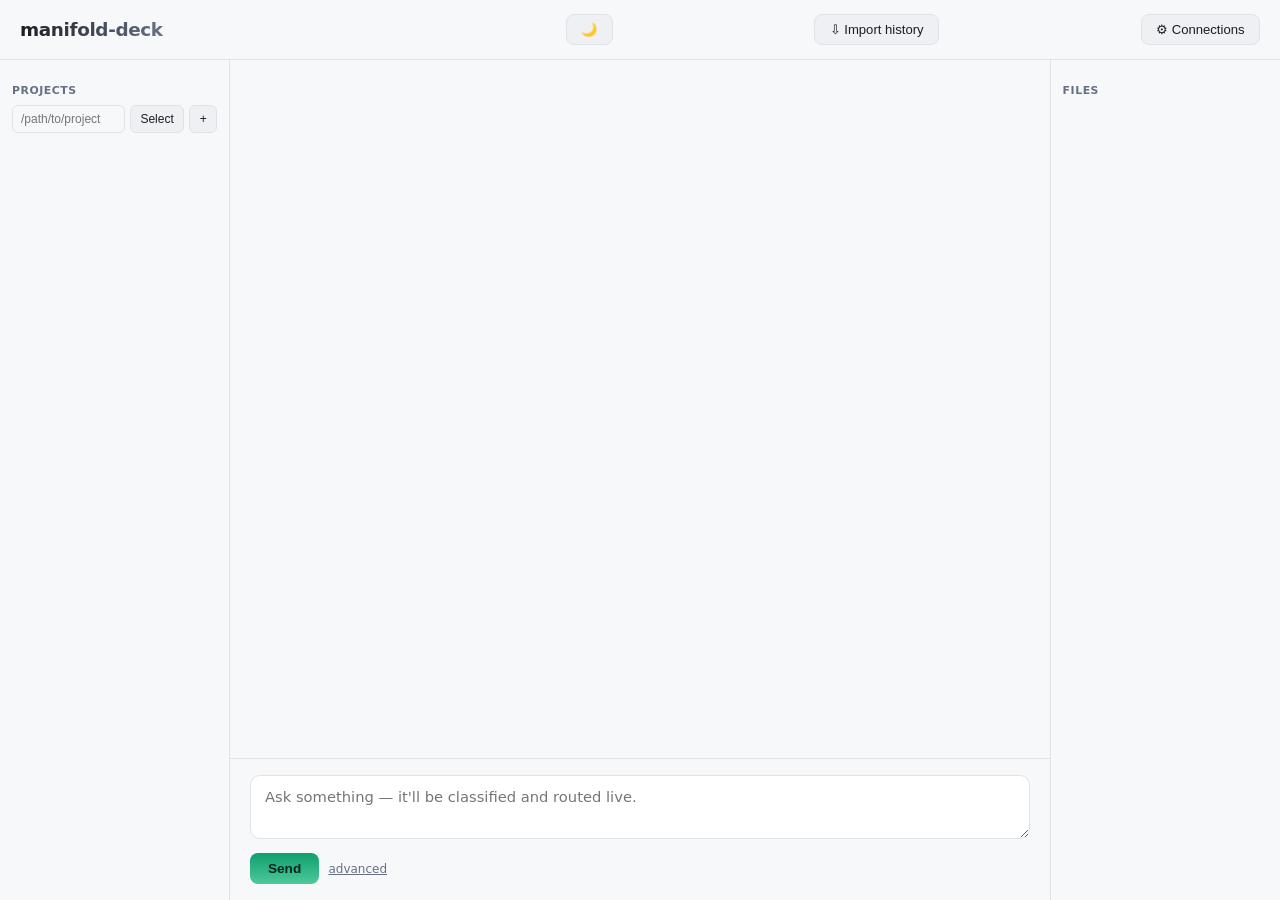
==== app/templates/dashboard.html @ ed871d82 "Merge branch 'worktree-agent-aeb99d9912ac8a132'" ====
<!doctype html>
<html>
<head>
  <meta charset="utf-8">
  <meta name="viewport" content="width=device-width, initial-scale=1">
  <title>manifold-deck</title>
  <script>
    // Runs before first paint, so there's no flash of the wrong theme —
    // an explicit prior choice (localStorage) always wins; otherwise the
    // CSS's own prefers-color-scheme media query decides.
    (function () {
      var saved = localStorage.getItem('manifold-theme');
      if (saved === 'light' || saved === 'dark') document.documentElement.dataset.theme = saved;
    })();
  </script>
  <style>
    :root {
      --bg: #0a0b0d; --panel: #15171b; --panel-2: #1c1f24; --border: #262a31;
      --text: #e8eaed; --muted: #8b93a1; --accent: #6ee7b7; --accent-2: #7c9eff;
      --simple: #6ee7b7; --medium: #ffcf6e; --complex: #ff8a8a; --pinned: #7c9eff;
      --shadow: rgba(0,0,0,.5); --overlay: rgba(0,0,0,.6);
      color-scheme: dark;
    }
    /* System preference is the default; an explicit data-theme (the header
       toggle, persisted in localStorage) always wins over it. */
    @media (prefers-color-scheme: light) {
      :root:not([data-theme="dark"]) {
        --bg: #f7f8fa; --panel: #ffffff; --panel-2: #eef0f3; --border: #dfe3e8;
        --text: #1a1d21; --muted: #667085; --accent: #0e9f6e; --accent-2: #3b6fe0;
        --simple: #0e9f6e; --medium: #b45309; --complex: #dc2626; --pinned: #3b6fe0;
        --shadow: rgba(20,25,35,.08); --overlay: rgba(15,18,22,.4);
        color-scheme: light;
      }
    }
    :root[data-theme="light"] {
      --bg: #f7f8fa; --panel: #ffffff; --panel-2: #eef0f3; --border: #dfe3e8;
      --text: #1a1d21; --muted: #667085; --accent: #0e9f6e; --accent-2: #3b6fe0;
      --simple: #0e9f6e; --medium: #b45309; --complex: #dc2626; --pinned: #3b6fe0;
      --shadow: rgba(20,25,35,.08); --overlay: rgba(15,18,22,.4);
      color-scheme: light;
    }
    * { box-sizing: border-box; }
    html, body { height: 100%; margin: 0; }
    body {
      font-family: -apple-system, "SF Pro Text", system-ui, sans-serif;
      background: var(--bg); color: var(--text); display: flex; flex-direction: column;
      transition: background-color .15s ease, color .15s ease;
    }
    header {
      display: flex; align-items: center; justify-content: space-between; gap: .75rem;
      padding: .85rem 1.25rem; border-bottom: 1px solid var(--border); flex-shrink: 0;
      flex-wrap: wrap;
    }
    .hdr-left { display: flex; align-items: center; gap: .5rem; min-width: 0; }
    h1 {
      font-size: 1.15rem; font-weight: 700; letter-spacing: -.02em; margin: 0; white-space: nowrap;
      background: linear-gradient(90deg, var(--text), var(--muted));
      -webkit-background-clip: text; background-clip: text; color: transparent;
    }
    .hdr-stats { display: flex; gap: .5rem; font-size: .72rem; color: var(--muted); flex-wrap: wrap; align-items: center; }
    .hdr-stats b { color: var(--text); }
    .panel-toggle {
      display: none; background: var(--panel-2); border: 1px solid var(--border); color: var(--text);
      border-radius: 8px; padding: .35rem .6rem; font-size: .8rem; cursor: pointer; flex-shrink: 0;
    }
    .pill {
      display: inline-block; padding: .18rem .55rem; border-radius: 999px;
      font-size: .68rem; font-weight: 700; text-transform: uppercase; letter-spacing: .03em;
    }
    .pill-SIMPLE  { background: color-mix(in srgb, var(--simple) 18%, transparent); color: var(--simple); }
    .pill-MEDIUM  { background: color-mix(in srgb, var(--medium) 18%, transparent); color: var(--medium); }
    .pill-COMPLEX { background: color-mix(in srgb, var(--complex) 18%, transparent); color: var(--complex); }
    .pill-PINNED  { background: color-mix(in srgb, var(--pinned) 18%, transparent); color: var(--pinned); }
    code { background: var(--bg); border: 1px solid var(--border); padding: .12rem .4rem; border-radius: 5px; font-size: .85em; }

    .layout {
      flex: 1; display: grid; min-height: 0; position: relative;
      grid-template-columns: clamp(180px, 18vw, 240px) 1fr clamp(180px, 18vw, 260px);
    }
    .pane { overflow-y: auto; }
    .pane-left { border-right: 1px solid var(--border); padding: .75rem; }
    .pane-right { border-left: 1px solid var(--border); padding: .75rem; }
    .pane-center { display: flex; flex-direction: column; min-height: 0; min-width: 0; }
    .backdrop { display: none; grid-column: 1 / -1; }

    /* Below this width the side panes become slide-in overlays instead of
       squeezing the center pane into something unusable (fixed-px sidebars
       otherwise ate the whole viewport on narrow windows). */
    @media (max-width: 900px) {
      .layout { grid-template-columns: 1fr; }
      .panel-toggle { display: inline-block; }
      .pane-left, .pane-right {
        position: fixed; top: 0; bottom: 0; width: min(80vw, 300px); z-index: 20;
        background: var(--bg); transition: transform .2s ease; box-shadow: 0 0 40px var(--shadow);
      }
      .pane-left { left: 0; transform: translateX(-101%); }
      .pane-left.open { transform: translateX(0); }
      .pane-right { right: 0; transform: translateX(101%); }
      .pane-right.open { transform: translateX(0); }
      .backdrop {
        display: none; position: fixed; inset: 0; background: var(--overlay); z-index: 15;
      }
      .backdrop.open { display: block; }
      .fanout-row { flex-direction: column; }
    }

    .proj-item {
      padding: .5rem .6rem; border-radius: 8px; cursor: pointer; font-size: .82rem;
      margin-bottom: .2rem; color: var(--muted);
    }
    .proj-item:hover { background: var(--panel-2); }
    .proj-item.active { background: var(--panel-2); color: var(--text); border: 1px solid var(--border); }
    .proj-item .cwd { font-size: .68rem; color: var(--muted); overflow: hidden; text-overflow: ellipsis; white-space: nowrap; }
    .section-label {
      font-size: .68rem; color: var(--muted); text-transform: uppercase; letter-spacing: .05em;
      margin: .75rem 0 .4rem; font-weight: 600;
    }
    .add-project { display: flex; gap: .3rem; margin-top: .5rem; }
    .add-project input {
      flex: 1; min-width: 0; background: var(--bg); color: var(--text); border: 1px solid var(--border);
      border-radius: 6px; padding: .4rem .5rem; font-size: .75rem;
    }
    .add-project button {
      background: var(--panel-2); color: var(--text); border: 1px solid var(--border);
      border-radius: 6px; padding: .4rem .6rem; font-size: .75rem; cursor: pointer;
    }

    .thread { flex: 1; overflow-y: auto; padding: 1.25rem; }
    .turn-user { color: var(--muted); font-size: .85rem; margin: 1.25rem 0 .5rem; }
    .turn-user b { color: var(--text); font-weight: 600; }
    .fanout-row { display: flex; gap: .75rem; }
    .response-card {
      flex: 1; min-width: 0; background: var(--panel); border: 1px solid var(--border);
      border-radius: 10px; padding: .85rem;
    }
    .response-meta {
      display: flex; gap: .5rem; align-items: center; font-size: .7rem; color: var(--muted);
      margin-bottom: .5rem; text-transform: uppercase; letter-spacing: .03em;
    }
    .empty-state { color: var(--muted); font-size: .85rem; text-align: center; margin-top: 3rem; }

    .composer { border-top: 1px solid var(--border); padding: 1rem 1.25rem; flex-shrink: 0; }
    .composer textarea {
      width: 100%; background: var(--panel); color: var(--text); border: 1px solid var(--border);
      border-radius: 10px; padding: .7rem .85rem; font-family: inherit; font-size: .92rem;
      resize: vertical; min-height: 4rem;
    }
    .composer textarea:focus { outline: none; border-color: var(--accent-2); }
    .composer-row { display: flex; gap: .6rem; align-items: center; margin-top: .6rem; }
    .composer button#send {
      background: linear-gradient(180deg, var(--accent), #4ec99a); color: #06251b;
      border: none; border-radius: 8px; padding: .5rem 1.1rem; font-size: .85rem;
      font-weight: 700; cursor: pointer;
    }
    .composer button#send:disabled { opacity: .45; cursor: default; }
    .advanced-toggle { font-size: .75rem; color: var(--muted); cursor: pointer; text-decoration: underline; }
    .advanced-row { display: none; gap: .5rem; margin-top: .5rem; }
    .advanced-row.open { display: flex; }
    .advanced-row select {
      background: var(--bg); color: var(--text); border: 1px solid var(--border);
      border-radius: 8px; padding: .4rem .6rem; font-size: .78rem;
    }
    #status { color: var(--muted); font-size: .78rem; margin-left: .3rem; }

    .file-tree { font-size: .78rem; }
    .file-tree ul { list-style: none; margin: 0; padding-left: 1rem; }
    .file-tree > ul { padding-left: 0; }
    .file-tree li { padding: .1rem 0; color: var(--muted); white-space: nowrap; }
    .file-tree .dir { color: var(--text); font-weight: 600; }
    .file-tree .file-name { cursor: pointer; }
    .file-tree .file-name:hover { color: var(--text); text-decoration: underline; }

    .modal-overlay {
      display: none; position: fixed; inset: 0; background: var(--overlay);
      z-index: 50; align-items: center; justify-content: center; padding: 2rem;
    }
    .modal-overlay.open { display: flex; }
    .modal-box {
      background: var(--panel); border: 1px solid var(--border); border-radius: 12px;
      width: min(640px, 100%); max-height: 80vh; display: flex; flex-direction: column;
      box-shadow: 0 20px 60px var(--shadow);
    }
    .modal-header {
      display: flex; align-items: center; justify-content: space-between; gap: .5rem;
      padding: .85rem 1rem; border-bottom: 1px solid var(--border); flex-shrink: 0;
    }
    .modal-header .title { font-size: .85rem; font-weight: 600; overflow: hidden; text-overflow: ellipsis; white-space: nowrap; }
    .modal-close {
      background: none; border: none; color: var(--muted); font-size: 1.1rem; cursor: pointer; line-height: 1; flex-shrink: 0;
    }
    .modal-close:hover { color: var(--text); }
    .modal-body { padding: 1rem; overflow-y: auto; }
    .modal-footer { padding: .75rem 1rem; border-top: 1px solid var(--border); display: flex; justify-content: flex-end; gap: .5rem; flex-shrink: 0; }

    .new-folder-row { display: flex; gap: .4rem; margin-bottom: .6rem; align-items: center; }
    .new-folder-row input {
      flex: 1; background: var(--bg); color: var(--text); border: 1px solid var(--border);
      border-radius: 6px; padding: .4rem .5rem; font-size: .8rem;
    }

    .conn-list { list-style: none; margin: 0 0 .5rem; padding: 0; font-size: .82rem; }
    .conn-list li {
      display: flex; align-items: center; justify-content: space-between; gap: .5rem;
      padding: .5rem .6rem; border: 1px solid var(--border); border-radius: 8px; margin-bottom: .4rem;
      background: var(--bg);
    }
    .conn-list .conn-info { min-width: 0; }
    .conn-list .conn-name { font-weight: 600; }
    .conn-list .conn-meta { font-size: .72rem; color: var(--muted); }
    .conn-list .conn-del {
      background: none; border: 1px solid var(--border); color: var(--muted); border-radius: 6px;
      padding: .25rem .55rem; font-size: .72rem; cursor: pointer; flex-shrink: 0;
    }
    .conn-list .conn-del:hover { color: var(--complex); border-color: var(--complex); }
    .conn-form { display: flex; flex-direction: column; gap: .5rem; }
    .conn-form input, .conn-form select {
      background: var(--bg); color: var(--text); border: 1px solid var(--border);
      border-radius: 6px; padding: .5rem .6rem; font-size: .82rem; width: 100%;
    }
    .browse-list { list-style: none; margin: 0; padding: 0; font-size: .85rem; }
    .browse-list li {
      padding: .45rem .5rem; border-radius: 6px; cursor: pointer; color: var(--text);
    }
    .browse-list li:hover { background: var(--panel-2); }
    .browse-list li.up { color: var(--muted); }
    .modal-btn {
      background: var(--panel-2); color: var(--text); border: 1px solid var(--border);
      border-radius: 8px; padding: .45rem .9rem; font-size: .82rem; cursor: pointer;
    }
    .modal-btn.primary { background: linear-gradient(180deg, var(--accent), #4ec99a); color: #06251b; border: none; font-weight: 700; }

    .file-viewer-pre {
      background: var(--bg); border: 1px solid var(--border); border-radius: 8px;
      padding: .85rem; font-size: .82rem; overflow-x: auto; white-space: pre-wrap; word-break: break-word;
    }

    /* Rendered markdown inside a response card */
    .markdown-body { font-size: .87rem; line-height: 1.55; }
    .markdown-body > *:first-child { margin-top: 0; }
    .markdown-body > *:last-child { margin-bottom: 0; }
    .markdown-body h1, .markdown-body h2, .markdown-body h3 {
      font-size: 1em; font-weight: 700; margin: 1.1em 0 .4em; color: var(--text);
    }
    .markdown-body h1 { font-size: 1.15em; } .markdown-body h2 { font-size: 1.05em; }
    .markdown-body p { margin: .6em 0; }
    .markdown-body ul, .markdown-body ol { margin: .5em 0; padding-left: 1.4em; }
    .markdown-body li { margin: .2em 0; }
    .markdown-body a { color: var(--accent-2); }
    .markdown-body strong { color: var(--text); }
    .markdown-body blockquote {
      margin: .6em 0; padding: .1em 1em; border-left: 3px solid var(--border); color: var(--muted);
    }
    .markdown-body code {
      background: var(--bg); border: 1px solid var(--border); padding: .1em .35em;
      border-radius: 4px; font-size: .9em;
    }
    .markdown-body pre {
      background: var(--bg); border: 1px solid var(--border); border-radius: 8px;
      padding: .75em .9em; overflow-x: auto; margin: .6em 0;
    }
    .markdown-body pre code { background: none; border: none; padding: 0; font-size: .85em; }
    .markdown-body table { border-collapse: collapse; margin: .6em 0; font-size: .9em; }
    .markdown-body th, .markdown-body td { border: 1px solid var(--border); padding: .35em .6em; }
    .markdown-body th { background: var(--panel-2); }
    .markdown-body .mermaid {
      background: var(--bg); border: 1px solid var(--border); border-radius: 8px;
      padding: .75em; margin: .6em 0; display: flex; justify-content: center;
    }
  </style>
</head>
<body>
  <header>
    <div class="hdr-left">
      <button class="panel-toggle" id="toggle-left">☰ Projects</button>
      <h1>manifold-deck</h1>
    </div>
    <div class="hdr-stats" id="hdr-stats"></div>
    <button class="modal-btn" id="theme-toggle" title="Toggle light/dark theme">🌙</button>
    <button class="modal-btn" id="import-btn" title="Import Claude Code / Codex CLI history from this machine">⇩ Import history</button>
    <button class="modal-btn" id="connections-btn" title="Manage connections">⚙ Connections</button>
    <button class="panel-toggle" id="toggle-right">📁 Files</button>
  </header>

  <div class="layout">
    <div class="backdrop" id="backdrop"></div>
    <div class="pane pane-left" id="pane-left">
      <div class="section-label">Projects</div>
      <div id="project-list"></div>
      <div class="add-project">
        <input id="new-project-cwd" placeholder="/path/to/project">
        <button id="browse-btn" title="Browse folders">Select</button>
        <button id="add-project-btn">+</button>
      </div>
    </div>

    <div class="pane-center">
      <div class="thread" id="thread"></div>
      <div class="composer">
        <textarea id="prompt" placeholder="Ask something — it'll be classified and routed live."></textarea>
        <div class="composer-row">
          <button id="send">Send</button>
          <span class="advanced-toggle" id="advanced-toggle">advanced</span>
          <span id="status"></span>
        </div>
        <div class="advanced-row" id="advanced-row">
          <select id="backend-override">
            <option value="">Auto backend</option>
          </select>
          <select id="tier-override">
            <option value="">Auto tier</option>
            <option value="SIMPLE">Pin: Simple</option>
            <option value="MEDIUM">Pin: Medium</option>
            <option value="COMPLEX">Pin: Complex</option>
          </select>
        </div>
      </div>
    </div>

    <div class="pane pane-right" id="pane-right">
      <div class="section-label">Files</div>
      <div class="file-tree" id="file-tree"></div>
    </div>
  </div>

  <div class="modal-overlay" id="browse-modal">
    <div class="modal-box">
      <div class="modal-header">
        <span class="title" id="browse-path"></span>
        <button class="modal-close" data-close="browse-modal">&times;</button>
      </div>
      <div class="modal-body">
        <div class="new-folder-row" id="new-folder-row">
          <button class="modal-btn" id="new-folder-toggle">+ New Folder</button>
          <input id="new-folder-name" placeholder="folder name" style="display:none;">
          <button class="modal-btn" id="new-folder-confirm" style="display:none;">Create</button>
        </div>
        <ul class="browse-list" id="browse-list"></ul>
      </div>
      <div class="modal-footer">
        <button class="modal-btn" data-close="browse-modal">Cancel</button>
        <button class="modal-btn primary" id="browse-select-btn">Select This Folder</button>
      </div>
    </div>
  </div>

  <div class="modal-overlay" id="file-modal">
    <div class="modal-box" style="width: min(800px, 100%);">
      <div class="modal-header">
        <span class="title" id="file-modal-title"></span>
        <button class="modal-close" data-close="file-modal">&times;</button>
      </div>
      <div class="modal-body" id="file-modal-body"></div>
    </div>
  </div>

  <div class="modal-overlay" id="connections-modal">
    <div class="modal-box" style="width: min(560px, 100%);">
      <div class="modal-header">
        <span class="title">Connections</span>
        <button class="modal-close" data-close="connections-modal">&times;</button>
      </div>
      <div class="modal-body">
        <p style="margin:0 0 .75rem; font-size:.75rem; color:var(--muted);">
          "Default" is what Auto mode reaches for — one per provider. COMPLEX-tier
          fan-out runs every current default in parallel, so marking a connection
          default also opts its provider into fan-out.
        </p>
        <ul class="conn-list" id="conn-list"></ul>

        <div class="section-label" style="margin-top:1rem;">Add connection</div>
        <div class="conn-form">
          <input id="conn-name" placeholder="Name (e.g. Kimi Official)">
          <input id="conn-provider" placeholder="Provider (e.g. kimi, claude, codex)">
          <select id="conn-kind">
            <option value="api_key_http">API key / custom endpoint</option>
            <option value="subscription_cli">Subscription CLI (claude or codex)</option>
          </select>

          <div id="conn-cli-row" style="display:none;">
            <select id="conn-cli">
              <option value="claude">claude</option>
              <option value="codex">codex</option>
              <option value="custom">custom (any other headless CLI)</option>
            </select>
            <input id="conn-cli-custom-name" placeholder="CLI command name (e.g. kimi)" style="display:none;">
            <div id="conn-cli-custom-fields" style="display:none;">
              <textarea id="conn-cli-argv" rows="3" style="width:100%; font-family:monospace; font-size:.78rem;"
                placeholder='One argv token per line, e.g.:&#10;kimi&#10;-p&#10;{prompt}&#10;-m&#10;{model}&#10;--output-format&#10;text'></textarea>
              <p style="margin:.25rem 0 0; font-size:.72rem; color:var(--muted);">
                One argv token per line. Must include a <code>{prompt}</code> token (substituted with
                the prompt text); <code>{model}</code> is optional (substituted with the default model
                below). Only <code>cli_output_mode: "text"</code> (raw stdout, no usage/cost parsing) is
                supported today.
              </p>
              <input id="conn-cli-model" placeholder="Default model (optional, e.g. kimi-k2.6)">
            </div>
          </div>

          <div id="conn-http-fields">
            <select id="conn-wire">
              <option value="openai">OpenAI wire (Bearer auth) — Kimi, most custom endpoints</option>
              <option value="anthropic">Anthropic wire (x-api-key) — Claude on Azure Foundry, etc.</option>
            </select>
            <input id="conn-base-url" placeholder="Base URL, e.g. https://api.moonshot.ai/v1">
            <input id="conn-model" placeholder="Default model / deployment name, e.g. kimi-k2.6">
            <input id="conn-api-key" type="password" placeholder="API key">
          </div>

          <button class="modal-btn primary" id="conn-add-btn">Add Connection</button>
        </div>
      </div>
    </div>
  </div>

<script src="/static/marked.min.js"></script>
<script src="/static/mermaid.min.js"></script>
<script>
  mermaid.initialize({
    startOnLoad: false,
    theme: (document.documentElement.dataset.theme || (window.matchMedia('(prefers-color-scheme: light)').matches ? 'light' : 'dark')) === 'light' ? 'default' : 'dark',
  });

  const state = { projects: [], activeId: null, turns: [], connections: [] };

  function esc(s) { return String(s).replace(/[&<>"']/g, m => ({'&':'&amp;','<':'&lt;','>':'&gt;','"':'&quot;',"'":'&#39;'}[m])); }
  function fmtCost(c) { return c ? '$' + c.toFixed(4) : '—'; }

  function renderMarkdown(text) {
    return marked.parse(text, { breaks: true });
  }

  async function renderMermaidBlocks(container) {
    const blocks = container.querySelectorAll('code.language-mermaid');
    for (const code of blocks) {
      const pre = code.closest('pre');
      const div = document.createElement('div');
      div.className = 'mermaid';
      div.textContent = code.textContent;
      pre.replaceWith(div);
    }
    const nodes = container.querySelectorAll('.mermaid');
    if (nodes.length) {
      try { await mermaid.run({ nodes }); } catch (err) { console.error('mermaid render failed', err); }
    }
  }

  async function loadProjects() {
    state.projects = await fetch('/api/projects').then(r => r.json());
    if (!state.activeId && state.projects.length) state.activeId = state.projects[0].id;
    renderProjectList();
  }

  function renderProjectList() {
    document.getElementById('project-list').innerHTML = state.projects.map(p => `
      <div class="proj-item ${p.id === state.activeId ? 'active' : ''}" data-id="${p.id}">
        <div>${esc(p.name)}</div>
        <div class="cwd">${esc(p.cwd)}</div>
      </div>`).join('');
    document.querySelectorAll('.proj-item').forEach(el =>
      el.addEventListener('click', () => selectProject(parseInt(el.dataset.id))));
  }

  async function selectProject(id) {
    state.activeId = id;
    renderProjectList();
    closePanels();
    await Promise.all([loadTurns(), loadFiles()]);
  }

  async function loadTurns() {
    if (!state.activeId) return;
    state.turns = await fetch(`/api/projects/${state.activeId}/turns`).then(r => r.json());
    renderThread();
  }

  async function loadFiles() {
    if (!state.activeId) return;
    const data = await fetch(`/api/projects/${state.activeId}/files`).then(r => r.json());
    document.getElementById('file-tree').innerHTML = renderFileNode(data.tree);
  }

  function renderFileNode(nodes) {
    if (!nodes || !nodes.length) return '<ul><li>(empty)</li></ul>';
    return '<ul>' + nodes.map(n => `
      <li class="${n.is_dir ? 'dir' : ''}">
        ${n.is_dir
          ? `📁 ${esc(n.name)}`
          : `📄 <span class="file-name" data-path="${esc(n.path)}">${esc(n.name)}</span>`}
        ${n.children ? renderFileNode(n.children) : ''}
      </li>`).join('') + '</ul>';
  }

  async function openFileViewer(path) {
    const modal = document.getElementById('file-modal');
    const titleEl = document.getElementById('file-modal-title');
    const bodyEl = document.getElementById('file-modal-body');
    titleEl.textContent = path;
    bodyEl.innerHTML = '<div class="empty-state">Loading…</div>';
    openModal('file-modal');
    try {
      const res = await fetch(`/api/projects/${state.activeId}/file?path=${encodeURIComponent(path)}`);
      if (!res.ok) {
        const body = await res.json().catch(() => null);
        bodyEl.innerHTML = `<div class="empty-state">${esc(body?.detail || 'Could not load file')}</div>`;
        return;
      }
      const data = await res.json();
      if (data.is_markdown) {
        bodyEl.innerHTML = `<div class="markdown-body">${renderMarkdown(data.content)}</div>`;
        renderMermaidBlocks(bodyEl);
      } else {
        bodyEl.innerHTML = `<pre class="file-viewer-pre">${esc(data.content)}</pre>`;
      }
    } catch (err) {
      bodyEl.innerHTML = '<div class="empty-state">Failed to load file — see console</div>';
      console.error(err);
    }
  }

  function renderThread() {
    const el = document.getElementById('thread');
    if (!state.turns.length) {
      el.innerHTML = '<div class="empty-state">No messages yet — send one below.</div>';
      return;
    }
    let html = '';
    let i = 0;
    while (i < state.turns.length) {
      const t = state.turns[i];
      if (t.role === 'user') {
        html += `<div class="turn-user"><b>You</b> &middot; ${esc(t.content)}</div>`;
        i++;
        const batch = [];
        while (i < state.turns.length && state.turns[i].role === 'assistant') {
          batch.push(state.turns[i]); i++;
        }
        if (batch.length) {
          html += '<div class="fanout-row">' + batch.map(b => `
            <div class="response-card">
              <div class="response-meta">
                <span class="pill pill-${b.tier || 'PINNED'}">${b.tier || 'PINNED'}</span>
                <code>${esc(b.backend)}/${esc(b.model)}</code>
                <span>${b.latency_ms}ms${b.classify_ms ? ' (+' + b.classify_ms + 'ms routing)' : ''}</span>
                <span>${fmtCost(b.cost_usd)}</span>
              </div>
              <div class="markdown-body">${renderMarkdown(b.content)}</div>
            </div>`).join('') + '</div>';
        }
      } else { i++; }
    }
    el.innerHTML = html;
    el.scrollTop = el.scrollHeight;
    renderMermaidBlocks(el);
  }

  async function refreshStats() {
    const s = await fetch('/summary').then(r => r.json());
    const tiers = Object.entries(s.by_tier || {}).map(([t, c]) => `<span class="pill pill-${t}">${t} ${c}</span>`).join(' ');
    document.getElementById('hdr-stats').innerHTML =
      `<b>${s.total_requests}</b> requests &middot; <b>$${(s.estimated_cost_usd || 0).toFixed(4)}</b> est. cost &middot; ${tiers}`;
  }

  document.getElementById('advanced-toggle').addEventListener('click', () => {
    document.getElementById('advanced-row').classList.toggle('open');
  });

  function openModal(id) { document.getElementById(id).classList.add('open'); }
  function closeModal(id) { document.getElementById(id).classList.remove('open'); }
  document.querySelectorAll('[data-close]').forEach(el =>
    el.addEventListener('click', () => closeModal(el.dataset.close)));
  document.querySelectorAll('.modal-overlay').forEach(el =>
    el.addEventListener('click', e => { if (e.target === el) closeModal(el.id); }));

  document.getElementById('file-tree').addEventListener('click', e => {
    const el = e.target.closest('.file-name');
    if (el) openFileViewer(el.dataset.path);
  });

  async function addProject(cwd) {
    const res = await fetch('/api/projects', {
      method: 'POST', headers: { 'Content-Type': 'application/json' },
      body: JSON.stringify({ cwd }),
    });
    if (!res.ok) {
      const body = await res.json().catch(() => null);
      alert(body?.detail || `Failed to add project (${res.status})`);
      return null;
    }
    return res.json();
  }

  let browsePath = null;
  async function loadBrowse(path) {
    const data = await fetch(`/api/projects/browse${path ? '?path=' + encodeURIComponent(path) : ''}`).then(r => r.json());
    browsePath = data.path;
    document.getElementById('browse-path').textContent = data.path;
    const rows = [];
    if (data.parent) rows.push(`<li class="up" data-path="${esc(data.parent)}">.. (up)</li>`);
    rows.push(...data.dirs.map(d => `<li data-path="${esc(d.path)}">📁 ${esc(d.name)}</li>`));
    document.getElementById('browse-list').innerHTML = rows.join('') || '<li class="up">(no subfolders)</li>';
    document.querySelectorAll('#browse-list li[data-path]').forEach(el =>
      el.addEventListener('click', () => loadBrowse(el.dataset.path)));
  }

  const newFolderToggle = document.getElementById('new-folder-toggle');
  const newFolderName = document.getElementById('new-folder-name');
  const newFolderConfirm = document.getElementById('new-folder-confirm');

  document.getElementById('browse-btn').addEventListener('click', () => {
    const typed = document.getElementById('new-project-cwd').value.trim();
    newFolderToggle.style.display = '';
    newFolderName.style.display = 'none';
    newFolderConfirm.style.display = 'none';
    openModal('browse-modal');
    loadBrowse(typed || null);
  });

  newFolderToggle.addEventListener('click', () => {
    newFolderToggle.style.display = 'none';
    newFolderName.style.display = '';
    newFolderConfirm.style.display = '';
    newFolderName.value = '';
    newFolderName.focus();
  });

  async function createFolder() {
    const name = newFolderName.value.trim();
    if (!name) return;
    const res = await fetch('/api/projects/browse/mkdir', {
      method: 'POST', headers: { 'Content-Type': 'application/json' },
      body: JSON.stringify({ parent: browsePath, name }),
    });
    if (!res.ok) {
      const body = await res.json().catch(() => null);
      alert(body?.detail || `Failed to create folder (${res.status})`);
      return;
    }
    const folder = await res.json();
    newFolderToggle.style.display = '';
    newFolderName.style.display = 'none';
    newFolderConfirm.style.display = 'none';
    await loadBrowse(folder.path);  // land inside the new folder, ready to Select
  }
  newFolderConfirm.addEventListener('click', createFolder);
  newFolderName.addEventListener('keydown', e => { if (e.key === 'Enter') createFolder(); });

  document.getElementById('browse-select-btn').addEventListener('click', async () => {
    closeModal('browse-modal');
    const project = await addProject(browsePath);
    if (!project) return;
    document.getElementById('new-project-cwd').value = '';
    await loadProjects();
    await selectProject(project.id);
  });

  const paneLeft = document.getElementById('pane-left');
  const paneRight = document.getElementById('pane-right');
  const backdrop = document.getElementById('backdrop');

  function closePanels() {
    paneLeft.classList.remove('open');
    paneRight.classList.remove('open');
    backdrop.classList.remove('open');
  }
  function openPanel(pane) {
    closePanels();
    pane.classList.add('open');
    backdrop.classList.add('open');
  }
  document.getElementById('toggle-left').addEventListener('click', () => openPanel(paneLeft));
  document.getElementById('toggle-right').addEventListener('click', () => openPanel(paneRight));
  backdrop.addEventListener('click', closePanels);

  document.getElementById('add-project-btn').addEventListener('click', async () => {
    const cwdEl = document.getElementById('new-project-cwd');
    const cwd = cwdEl.value.trim();
    if (!cwd) return;
    const project = await addProject(cwd);
    if (!project) return;
    cwdEl.value = '';
    await loadProjects();
    await selectProject(project.id);
  });

  document.getElementById('send').addEventListener('click', async () => {
    const promptEl = document.getElementById('prompt');
    const statusEl = document.getElementById('status');
    const sendBtn = document.getElementById('send');
    const connIdRaw = document.getElementById('backend-override').value;
    const connection_id = connIdRaw ? parseInt(connIdRaw) : null;
    const tier = document.getElementById('tier-override').value || null;
    const prompt = promptEl.value.trim();
    if (!prompt || !state.activeId) return;

    sendBtn.disabled = true;
    statusEl.textContent = 'routing…';
    try {
      const res = await fetch('/v1/chat/completions', {
        method: 'POST', headers: { 'Content-Type': 'application/json' },
        body: JSON.stringify({
          project_id: state.activeId, connection_id, tier,
          messages: [{ role: 'user', content: prompt }],
        }),
      });
      if (!res.ok) throw new Error(await res.text());
      promptEl.value = '';
      statusEl.textContent = '';
      await Promise.all([loadTurns(), refreshStats()]);
    } catch (err) {
      statusEl.textContent = 'error — see console';
      console.error(err);
    } finally {
      sendBtn.disabled = false;
    }
  });

  async function loadConnections() {
    state.connections = await fetch('/api/connections').then(r => r.json());
    renderConnList();
    renderBackendOverrideOptions();
  }

  function renderConnList() {
    const el = document.getElementById('conn-list');
    if (!state.connections.length) {
      el.innerHTML = '<li>(no connections configured)</li>';
      return;
    }
    el.innerHTML = state.connections.map(c => {
      const meta = c.kind === 'subscription_cli'
        ? `subscription &middot; ${esc(c.cli)}`
        : `${esc(c.wire_api)} &middot; ${esc(c.base_url)} &middot; ${esc(c.default_model)}`;
      return `
        <li>
          <div class="conn-info">
            <div class="conn-name">${esc(c.name)} ${c.is_default ? '<span class="pill pill-SIMPLE">default</span>' : ''}</div>
            <div class="conn-meta">${esc(c.provider)} &middot; ${meta}</div>
          </div>
          <div style="display:flex; gap:.3rem; flex-shrink:0;">
            ${c.is_default ? '' : `<button class="conn-del set-default" data-id="${c.id}">Set Default</button>`}
            <button class="conn-del" data-id="${c.id}">Remove</button>
          </div>
        </li>`;
    }).join('');
    el.querySelectorAll('.set-default').forEach(btn =>
      btn.addEventListener('click', async () => {
        await fetch(`/api/connections/${btn.dataset.id}/set-default`, { method: 'POST' });
        await loadConnections();
      }));
    el.querySelectorAll('.conn-del:not(.set-default)').forEach(btn =>
      btn.addEventListener('click', async () => {
        await fetch(`/api/connections/${btn.dataset.id}`, { method: 'DELETE' });
        await loadConnections();
      }));
  }

  function renderBackendOverrideOptions() {
    const sel = document.getElementById('backend-override');
    const current = sel.value;
    sel.innerHTML = '<option value="">Auto backend</option>' + state.connections
      .map(c => `<option value="${c.id}">Force: ${esc(c.name)}</option>`).join('');
    sel.value = current;
  }

  function currentTheme() {
    return document.documentElement.dataset.theme ||
      (window.matchMedia('(prefers-color-scheme: light)').matches ? 'light' : 'dark');
  }
  function applyThemeIcon() {
    document.getElementById('theme-toggle').textContent = currentTheme() === 'light' ? '☀️' : '🌙';
  }
  document.getElementById('theme-toggle').addEventListener('click', () => {
    const next = currentTheme() === 'light' ? 'dark' : 'light';
    document.documentElement.dataset.theme = next;
    localStorage.setItem('manifold-theme', next);
    applyThemeIcon();
  });
  applyThemeIcon();

  document.getElementById('connections-btn').addEventListener('click', () => {
    openModal('connections-modal');
    loadConnections();
  });

  document.getElementById('import-btn').addEventListener('click', async () => {
    const btn = document.getElementById('import-btn');
    btn.disabled = true;
    const originalText = btn.textContent;
    btn.textContent = 'Importing…';
    try {
      const res = await fetch('/api/import', {
        method: 'POST', headers: { 'Content-Type': 'application/json' },
        body: JSON.stringify({ source: 'all' }),
      });
      const body = await res.json().catch(() => null);
      if (!res.ok) {
        alert(body?.detail || `Import failed (${res.status})`);
        return;
      }
      alert(
        `Imported ${body.turns_added} turn(s) from ${body.files_imported} file(s) ` +
        `(${body.files_scanned} scanned) across ${body.projects_touched.length} project(s).`
      );
      await loadProjects();
      await refreshStats();
      if (state.activeId) await loadTurns();
    } catch (err) {
      alert('Import failed — see console');
      console.error(err);
    } finally {
      btn.disabled = false;
      btn.textContent = originalText;
    }
  });

  document.getElementById('conn-kind').addEventListener('change', e => {
    const isHttp = e.target.value === 'api_key_http';
    document.getElementById('conn-http-fields').style.display = isHttp ? '' : 'none';
    document.getElementById('conn-cli-row').style.display = isHttp ? 'none' : '';
  });

  document.getElementById('conn-cli').addEventListener('change', e => {
    const isCustom = e.target.value === 'custom';
    document.getElementById('conn-cli-custom-name').style.display = isCustom ? '' : 'none';
    document.getElementById('conn-cli-custom-fields').style.display = isCustom ? '' : 'none';
  });

  document.getElementById('conn-add-btn').addEventListener('click', async () => {
    const kind = document.getElementById('conn-kind').value;
    const body = {
      name: document.getElementById('conn-name').value.trim(),
      provider: document.getElementById('conn-provider').value.trim(),
      kind,
    };
    if (!body.name || !body.provider) { alert('Name and provider are required.'); return; }
    if (kind === 'subscription_cli') {
      const cli = document.getElementById('conn-cli').value;
      if (cli === 'custom') {
        body.cli = document.getElementById('conn-cli-custom-name').value.trim();
        body.cli_argv_template = document.getElementById('conn-cli-argv').value
          .split('\n').map(s => s.trim()).filter(s => s.length > 0);
        body.cli_output_mode = 'text';
        body.default_model = document.getElementById('conn-cli-model').value.trim() || null;
        if (!body.cli) { alert('Custom CLIs need a command name.'); return; }
        if (!body.cli_argv_template.includes('{prompt}')) {
          alert('cli_argv_template must include a {prompt} token.'); return;
        }
      } else {
        body.cli = cli;
      }
    } else {
      body.wire_api = document.getElementById('conn-wire').value;
      body.base_url = document.getElementById('conn-base-url').value.trim();
      body.default_model = document.getElementById('conn-model').value.trim();
      body.api_key = document.getElementById('conn-api-key').value;
    }
    const res = await fetch('/api/connections', {
      method: 'POST', headers: { 'Content-Type': 'application/json' },
      body: JSON.stringify(body),
    });
    if (!res.ok) {
      const err = await res.json().catch(() => null);
      alert(err?.detail || `Failed to add connection (${res.status})`);
      return;
    }
    ['conn-name', 'conn-provider', 'conn-base-url', 'conn-model', 'conn-api-key',
     'conn-cli-custom-name', 'conn-cli-argv', 'conn-cli-model'].forEach(id =>
      document.getElementById(id).value = '');
    await loadConnections();
  });

  (async function init() {
    await loadProjects();
    await loadConnections();
    if (state.activeId) await Promise.all([loadTurns(), loadFiles()]);
    await refreshStats();
  })();
</script>
</body>
</html>
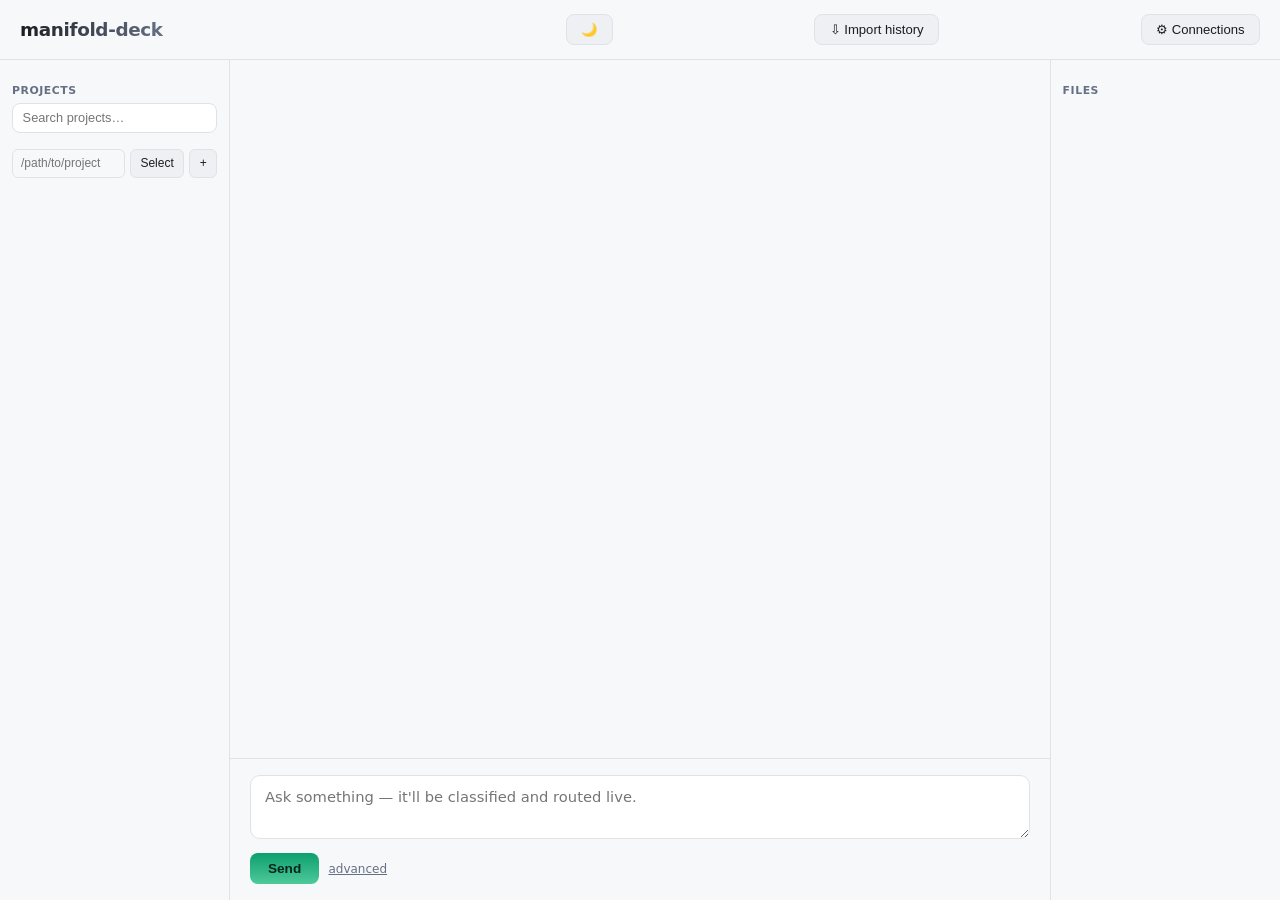
==== commit 98512458: "Add project delete + sidebar search, quiet file-tree noise The chat-import feature dumped 48 project" ====
--- a/app/templates/dashboard.html
+++ b/app/templates/dashboard.html
@@ -107,10 +107,21 @@
     .proj-item {
       padding: .5rem .6rem; border-radius: 8px; cursor: pointer; font-size: .82rem;
       margin-bottom: .2rem; color: var(--muted);
+      display: flex; align-items: center; justify-content: space-between; gap: .4rem;
     }
     .proj-item:hover { background: var(--panel-2); }
     .proj-item.active { background: var(--panel-2); color: var(--text); border: 1px solid var(--border); }
+    .proj-item .proj-main { min-width: 0; flex: 1; }
     .proj-item .cwd { font-size: .68rem; color: var(--muted); overflow: hidden; text-overflow: ellipsis; white-space: nowrap; }
+    .proj-item .proj-delete {
+      flex-shrink: 0; background: none; border: none; color: var(--muted); cursor: pointer;
+      font-size: .8rem; padding: .1rem .3rem; border-radius: 4px; line-height: 1;
+    }
+    .proj-item .proj-delete:hover { background: var(--panel); color: var(--text); }
+    #project-search {
+      width: 100%; background: var(--panel); color: var(--text); border: 1px solid var(--border);
+      border-radius: 8px; padding: .4rem .6rem; font-size: .8rem; margin-bottom: .5rem;
+    }
     .section-label {
       font-size: .68rem; color: var(--muted); text-transform: uppercase; letter-spacing: .05em;
       margin: .75rem 0 .4rem; font-weight: 600;
@@ -285,6 +296,7 @@
     <div class="backdrop" id="backdrop"></div>
     <div class="pane pane-left" id="pane-left">
       <div class="section-label">Projects</div>
+      <input id="project-search" placeholder="Search projects…">
       <div id="project-list"></div>
       <div class="add-project">
         <input id="new-project-cwd" placeholder="/path/to/project">
@@ -451,13 +463,42 @@
   }
 
   function renderProjectList() {
-    document.getElementById('project-list').innerHTML = state.projects.map(p => `
+    const filter = (state.projectFilter || '').trim().toLowerCase();
+    const visible = filter
+      ? state.projects.filter(p => p.name.toLowerCase().includes(filter) || p.cwd.toLowerCase().includes(filter))
+      : state.projects;
+    document.getElementById('project-list').innerHTML = visible.map(p => `
       <div class="proj-item ${p.id === state.activeId ? 'active' : ''}" data-id="${p.id}">
-        <div>${esc(p.name)}</div>
-        <div class="cwd">${esc(p.cwd)}</div>
-      </div>`).join('');
-    document.querySelectorAll('.proj-item').forEach(el =>
-      el.addEventListener('click', () => selectProject(parseInt(el.dataset.id))));
+        <div class="proj-main">
+          <div>${esc(p.name)}</div>
+          <div class="cwd">${esc(p.cwd)}</div>
+        </div>
+        <button class="proj-delete" data-id="${p.id}" title="Delete project and its history">🗑</button>
+      </div>`).join('') || '<div class="empty-state">No projects match.</div>';
+    document.querySelectorAll('.proj-item .proj-main').forEach(el =>
+      el.addEventListener('click', () => selectProject(parseInt(el.closest('.proj-item').dataset.id))));
+    document.querySelectorAll('.proj-delete').forEach(el =>
+      el.addEventListener('click', e => { e.stopPropagation(); deleteProject(parseInt(el.dataset.id)); }));
+  }
+
+  document.getElementById('project-search').addEventListener('input', e => {
+    state.projectFilter = e.target.value;
+    renderProjectList();
+  });
+
+  async function deleteProject(id) {
+    const p = state.projects.find(p => p.id === id);
+    if (!confirm(`Delete "${p ? p.name : id}" and all its history? This can't be undone.`)) return;
+    const res = await fetch(`/api/projects/${id}`, { method: 'DELETE' });
+    if (!res.ok) {
+      const body = await res.json().catch(() => null);
+      alert(body?.detail || `Failed to delete (${res.status})`);
+      return;
+    }
+    if (state.activeId === id) state.activeId = null;
+    await loadProjects();
+    if (state.activeId) await Promise.all([loadTurns(), loadFiles()]);
+    else { state.turns = []; renderThread(); document.getElementById('file-tree').innerHTML = ''; }
   }
 
   async function selectProject(id) {
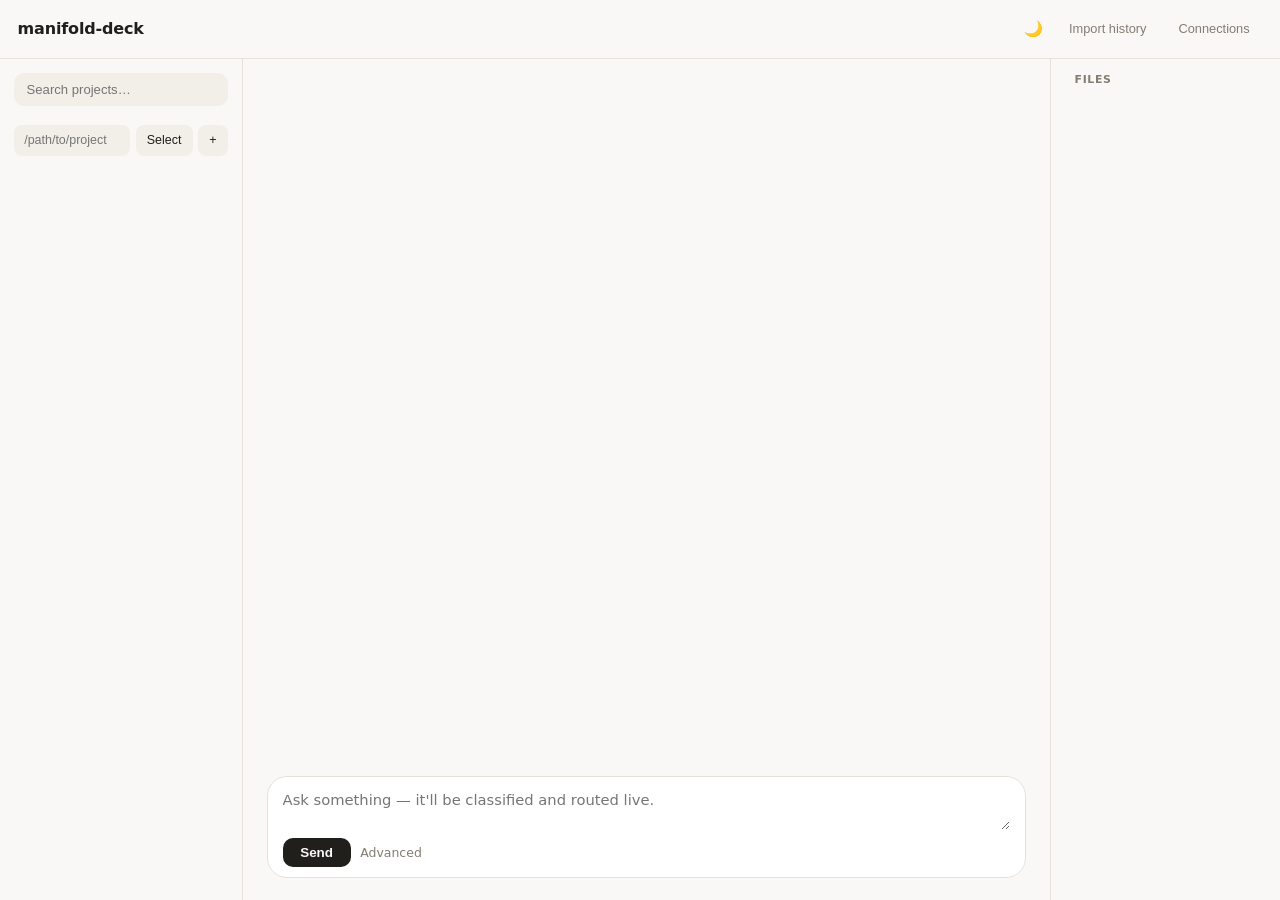
==== commit 820ed02c: "Add project starring/recency ordering; redesign dashboard UI - Projects: starred field + POST /api/p" ====
--- a/app/templates/dashboard.html
+++ b/app/templates/dashboard.html
@@ -15,71 +15,85 @@
   </script>
   <style>
     :root {
-      --bg: #0a0b0d; --panel: #15171b; --panel-2: #1c1f24; --border: #262a31;
-      --text: #e8eaed; --muted: #8b93a1; --accent: #6ee7b7; --accent-2: #7c9eff;
-      --simple: #6ee7b7; --medium: #ffcf6e; --complex: #ff8a8a; --pinned: #7c9eff;
-      --shadow: rgba(0,0,0,.5); --overlay: rgba(0,0,0,.6);
+      --bg: #1b1b1a; --panel: #232322; --panel-2: #2c2c2a; --border: #3a3a37;
+      --text: #ececea; --muted: #9c9a94; --accent: #e2536b; --accent-2: #6d8fe0;
+      --simple: #4fae80; --medium: #d9a341; --complex: #e0637e; --pinned: #6d8fe0;
+      --on-accent: #fff; --shadow: rgba(0,0,0,.45); --overlay: rgba(10,10,10,.6);
+      --mono: ui-monospace, "SF Mono", Menlo, Consolas, monospace;
+      --sans: -apple-system, "SF Pro Text", system-ui, sans-serif;
       color-scheme: dark;
     }
     /* System preference is the default; an explicit data-theme (the header
        toggle, persisted in localStorage) always wins over it. */
     @media (prefers-color-scheme: light) {
       :root:not([data-theme="dark"]) {
-        --bg: #f7f8fa; --panel: #ffffff; --panel-2: #eef0f3; --border: #dfe3e8;
-        --text: #1a1d21; --muted: #667085; --accent: #0e9f6e; --accent-2: #3b6fe0;
-        --simple: #0e9f6e; --medium: #b45309; --complex: #dc2626; --pinned: #3b6fe0;
-        --shadow: rgba(20,25,35,.08); --overlay: rgba(15,18,22,.4);
+        --bg: #faf8f6; --panel: #ffffff; --panel-2: #f2efe9; --border: #e7e2d9;
+        --text: #211f1c; --muted: #837d72; --accent: #d94a63; --accent-2: #4a6fd0;
+        --simple: #2f8f66; --medium: #ab7213; --complex: #c23e58; --pinned: #4a6fd0;
+        --on-accent: #fff; --shadow: rgba(40,35,20,.08); --overlay: rgba(30,26,18,.35);
         color-scheme: light;
       }
     }
     :root[data-theme="light"] {
-      --bg: #f7f8fa; --panel: #ffffff; --panel-2: #eef0f3; --border: #dfe3e8;
-      --text: #1a1d21; --muted: #667085; --accent: #0e9f6e; --accent-2: #3b6fe0;
-      --simple: #0e9f6e; --medium: #b45309; --complex: #dc2626; --pinned: #3b6fe0;
-      --shadow: rgba(20,25,35,.08); --overlay: rgba(15,18,22,.4);
+      --bg: #faf8f6; --panel: #ffffff; --panel-2: #f2efe9; --border: #e7e2d9;
+      --text: #211f1c; --muted: #837d72; --accent: #d94a63; --accent-2: #4a6fd0;
+      --simple: #2f8f66; --medium: #ab7213; --complex: #c23e58; --pinned: #4a6fd0;
+      --on-accent: #fff; --shadow: rgba(40,35,20,.08); --overlay: rgba(30,26,18,.35);
       color-scheme: light;
     }
     * { box-sizing: border-box; }
     html, body { height: 100%; margin: 0; }
     body {
-      font-family: -apple-system, "SF Pro Text", system-ui, sans-serif;
+      font-family: var(--sans);
       background: var(--bg); color: var(--text); display: flex; flex-direction: column;
       transition: background-color .15s ease, color .15s ease;
     }
     header {
       display: flex; align-items: center; justify-content: space-between; gap: .75rem;
-      padding: .85rem 1.25rem; border-bottom: 1px solid var(--border); flex-shrink: 0;
+      padding: .8rem 1.1rem; border-bottom: 1px solid var(--border); flex-shrink: 0;
       flex-wrap: wrap;
     }
     .hdr-left { display: flex; align-items: center; gap: .5rem; min-width: 0; }
     h1 {
-      font-size: 1.15rem; font-weight: 700; letter-spacing: -.02em; margin: 0; white-space: nowrap;
-      background: linear-gradient(90deg, var(--text), var(--muted));
-      -webkit-background-clip: text; background-clip: text; color: transparent;
-    }
-    .hdr-stats { display: flex; gap: .5rem; font-size: .72rem; color: var(--muted); flex-wrap: wrap; align-items: center; }
-    .hdr-stats b { color: var(--text); }
+      font-size: 1rem; font-weight: 700; letter-spacing: -.01em;
+      margin: 0; white-space: nowrap; color: var(--text);
+    }
+    .hdr-right { display: flex; align-items: center; gap: .4rem; flex-shrink: 0; flex-wrap: wrap; }
+    .hdr-stats {
+      display: flex; gap: .55rem; font-size: .74rem; color: var(--muted); flex-wrap: wrap; align-items: center;
+    }
+    .hdr-stats b { color: var(--text); font-weight: 600; }
     .panel-toggle {
-      display: none; background: var(--panel-2); border: 1px solid var(--border); color: var(--text);
-      border-radius: 8px; padding: .35rem .6rem; font-size: .8rem; cursor: pointer; flex-shrink: 0;
-    }
-    .pill {
-      display: inline-block; padding: .18rem .55rem; border-radius: 999px;
-      font-size: .68rem; font-weight: 700; text-transform: uppercase; letter-spacing: .03em;
-    }
-    .pill-SIMPLE  { background: color-mix(in srgb, var(--simple) 18%, transparent); color: var(--simple); }
-    .pill-MEDIUM  { background: color-mix(in srgb, var(--medium) 18%, transparent); color: var(--medium); }
-    .pill-COMPLEX { background: color-mix(in srgb, var(--complex) 18%, transparent); color: var(--complex); }
-    .pill-PINNED  { background: color-mix(in srgb, var(--pinned) 18%, transparent); color: var(--pinned); }
-    code { background: var(--bg); border: 1px solid var(--border); padding: .12rem .4rem; border-radius: 5px; font-size: .85em; }
+      display: none; background: none; border: none; color: var(--text);
+      border-radius: 8px; padding: .35rem .5rem; font-size: .82rem; cursor: pointer; flex-shrink: 0;
+    }
+    .icon-btn {
+      display: inline-flex; align-items: center; justify-content: center; gap: .35rem;
+      background: none; border: none; color: var(--muted);
+      border-radius: 999px; width: 2rem; height: 2rem; font-size: .95rem; cursor: pointer;
+    }
+    .icon-btn:hover { background: var(--panel-2); color: var(--text); }
+    .icon-btn.wide { width: auto; padding: 0 .8rem; font-size: .8rem; font-weight: 500; }
+    .tag {
+      display: inline-flex; align-items: center; padding: .16rem .55rem; border-radius: 999px;
+      font-size: .7rem; font-weight: 600;
+    }
+    .tag-SIMPLE  { background: color-mix(in srgb, var(--simple) 16%, transparent); color: var(--simple); }
+    .tag-MEDIUM  { background: color-mix(in srgb, var(--medium) 16%, transparent); color: var(--medium); }
+    .tag-COMPLEX { background: color-mix(in srgb, var(--complex) 16%, transparent); color: var(--complex); }
+    .tag-PINNED, .tag-null { background: color-mix(in srgb, var(--pinned) 16%, transparent); color: var(--pinned); }
+    code {
+      background: var(--panel-2); padding: .12rem .4rem; border-radius: 5px;
+      font-size: .85em; font-family: var(--mono);
+    }
 
     .layout {
       flex: 1; display: grid; min-height: 0; position: relative;
-      grid-template-columns: clamp(180px, 18vw, 240px) 1fr clamp(180px, 18vw, 260px);
+      grid-template-columns: clamp(200px, 19vw, 260px) 1fr clamp(180px, 18vw, 260px);
     }
     .pane { overflow-y: auto; }
-    .pane-left { border-right: 1px solid var(--border); padding: .75rem; }
-    .pane-right { border-left: 1px solid var(--border); padding: .75rem; }
+    .pane-left { border-right: 1px solid var(--border); padding: .9rem; }
+    .pane-right { border-left: 1px solid var(--border); padding: .9rem; }
     .pane-center { display: flex; flex-direction: column; min-height: 0; min-width: 0; }
     .backdrop { display: none; grid-column: 1 / -1; }
 
@@ -105,78 +119,103 @@
     }
 
     .proj-item {
-      padding: .5rem .6rem; border-radius: 8px; cursor: pointer; font-size: .82rem;
-      margin-bottom: .2rem; color: var(--muted);
-      display: flex; align-items: center; justify-content: space-between; gap: .4rem;
+      padding: .55rem .6rem; border-radius: 10px; cursor: pointer; font-size: .85rem;
+      margin-bottom: .1rem; color: var(--text);
+      display: flex; align-items: center; justify-content: space-between; gap: .3rem;
     }
     .proj-item:hover { background: var(--panel-2); }
-    .proj-item.active { background: var(--panel-2); color: var(--text); border: 1px solid var(--border); }
+    .proj-item.active { background: var(--panel-2); }
     .proj-item .proj-main { min-width: 0; flex: 1; }
-    .proj-item .cwd { font-size: .68rem; color: var(--muted); overflow: hidden; text-overflow: ellipsis; white-space: nowrap; }
-    .proj-item .proj-delete {
+    .proj-item .cwd {
+      font-size: .72rem; color: var(--muted); overflow: hidden; text-overflow: ellipsis; white-space: nowrap;
+    }
+    .proj-item .proj-actions { flex-shrink: 0; display: flex; gap: 0; opacity: 0; transition: opacity .1s; }
+    .proj-item:hover .proj-actions, .proj-item.active .proj-actions { opacity: 1; }
+    .proj-item .proj-star.starred { opacity: 1; }
+    .proj-item .proj-star, .proj-item .proj-delete {
       flex-shrink: 0; background: none; border: none; color: var(--muted); cursor: pointer;
-      font-size: .8rem; padding: .1rem .3rem; border-radius: 4px; line-height: 1;
-    }
-    .proj-item .proj-delete:hover { background: var(--panel); color: var(--text); }
+      font-size: .82rem; padding: .2rem .35rem; border-radius: 6px; line-height: 1;
+    }
+    .proj-item .proj-star:hover, .proj-item .proj-delete:hover { background: var(--border); color: var(--text); }
+    .proj-item .proj-star.starred { color: var(--medium); }
     #project-search {
-      width: 100%; background: var(--panel); color: var(--text); border: 1px solid var(--border);
-      border-radius: 8px; padding: .4rem .6rem; font-size: .8rem; margin-bottom: .5rem;
-    }
+      width: 100%; background: var(--panel-2); color: var(--text); border: 1px solid transparent;
+      border-radius: 10px; padding: .5rem .7rem; font-size: .82rem; margin-bottom: .6rem;
+    }
+    #project-search:focus { outline: none; border-color: var(--border); }
     .section-label {
-      font-size: .68rem; color: var(--muted); text-transform: uppercase; letter-spacing: .05em;
-      margin: .75rem 0 .4rem; font-weight: 600;
-    }
-    .add-project { display: flex; gap: .3rem; margin-top: .5rem; }
+      font-size: .68rem; color: var(--muted); text-transform: uppercase; letter-spacing: .06em;
+      margin: 1rem 0 .35rem; font-weight: 600; padding: 0 .6rem;
+    }
+    .section-label:first-child { margin-top: 0; }
+    .add-project { display: flex; gap: .35rem; margin-top: .6rem; }
     .add-project input {
-      flex: 1; min-width: 0; background: var(--bg); color: var(--text); border: 1px solid var(--border);
-      border-radius: 6px; padding: .4rem .5rem; font-size: .75rem;
-    }
+      flex: 1; min-width: 0; background: var(--panel-2); color: var(--text); border: 1px solid transparent;
+      border-radius: 8px; padding: .45rem .55rem; font-size: .78rem;
+    }
+    .add-project input:focus { outline: none; border-color: var(--border); }
     .add-project button {
-      background: var(--panel-2); color: var(--text); border: 1px solid var(--border);
-      border-radius: 6px; padding: .4rem .6rem; font-size: .75rem; cursor: pointer;
-    }
-
-    .thread { flex: 1; overflow-y: auto; padding: 1.25rem; }
-    .turn-user { color: var(--muted); font-size: .85rem; margin: 1.25rem 0 .5rem; }
+      background: var(--panel-2); color: var(--text); border: none;
+      border-radius: 8px; padding: .45rem .7rem; font-size: .78rem; cursor: pointer;
+    }
+    .add-project button:hover { background: var(--border); }
+
+    .thread { flex: 1; overflow-y: auto; padding: 1.5rem; }
+    .thread-inner { max-width: 760px; margin: 0 auto; }
+    .empty-hero {
+      max-width: 480px; margin: 10vh auto 0; text-align: center; color: var(--muted); font-size: .92rem;
+    }
+    .empty-hero .spark { font-size: 1.8rem; display: block; margin-bottom: .6rem; }
+    .empty-hero h2 { font-size: 1.3rem; color: var(--text); font-weight: 600; margin: 0 0 .4rem; }
+    .turn-user {
+      color: var(--muted); font-size: .82rem; margin: 1.5rem 0 .6rem; max-width: 760px;
+    }
+    .turn-user:first-child { margin-top: 0; }
     .turn-user b { color: var(--text); font-weight: 600; }
-    .fanout-row { display: flex; gap: .75rem; }
+    .fanout-row { display: flex; gap: .7rem; max-width: 760px; }
     .response-card {
       flex: 1; min-width: 0; background: var(--panel); border: 1px solid var(--border);
-      border-radius: 10px; padding: .85rem;
+      border-radius: 14px; padding: 1rem;
     }
     .response-meta {
-      display: flex; gap: .5rem; align-items: center; font-size: .7rem; color: var(--muted);
-      margin-bottom: .5rem; text-transform: uppercase; letter-spacing: .03em;
-    }
+      display: flex; gap: .5rem; align-items: center; font-size: .72rem; color: var(--muted);
+      margin-bottom: .6rem; flex-wrap: wrap;
+    }
+    .response-meta code { font-size: .82em; }
     .empty-state { color: var(--muted); font-size: .85rem; text-align: center; margin-top: 3rem; }
 
-    .composer { border-top: 1px solid var(--border); padding: 1rem 1.25rem; flex-shrink: 0; }
+    .composer { padding: 1rem 1.5rem 1.4rem; flex-shrink: 0; }
+    .composer-inner { max-width: 760px; margin: 0 auto; }
+    .composer-box {
+      background: var(--panel); border: 1px solid var(--border); border-radius: 20px; padding: .7rem .9rem .6rem;
+    }
     .composer textarea {
-      width: 100%; background: var(--panel); color: var(--text); border: 1px solid var(--border);
-      border-radius: 10px; padding: .7rem .85rem; font-family: inherit; font-size: .92rem;
-      resize: vertical; min-height: 4rem;
-    }
-    .composer textarea:focus { outline: none; border-color: var(--accent-2); }
-    .composer-row { display: flex; gap: .6rem; align-items: center; margin-top: .6rem; }
+      width: 100%; background: none; color: var(--text); border: none;
+      padding: .2rem 0; font-family: inherit; font-size: .92rem;
+      resize: vertical; min-height: 2.6rem; display: block;
+    }
+    .composer textarea:focus { outline: none; }
+    .composer-row { display: flex; gap: .6rem; align-items: center; margin-top: .5rem; }
     .composer button#send {
-      background: linear-gradient(180deg, var(--accent), #4ec99a); color: #06251b;
-      border: none; border-radius: 8px; padding: .5rem 1.1rem; font-size: .85rem;
-      font-weight: 700; cursor: pointer;
-    }
-    .composer button#send:disabled { opacity: .45; cursor: default; }
-    .advanced-toggle { font-size: .75rem; color: var(--muted); cursor: pointer; text-decoration: underline; }
-    .advanced-row { display: none; gap: .5rem; margin-top: .5rem; }
+      background: var(--text); color: var(--bg);
+      border: none; border-radius: 10px; padding: .45rem 1.1rem; font-size: .84rem;
+      font-weight: 600; cursor: pointer;
+    }
+    .composer button#send:disabled { opacity: .4; cursor: default; }
+    .advanced-toggle { font-size: .78rem; color: var(--muted); cursor: pointer; }
+    .advanced-toggle:hover { color: var(--text); }
+    .advanced-row { display: none; gap: .5rem; margin-top: .6rem; }
     .advanced-row.open { display: flex; }
     .advanced-row select {
-      background: var(--bg); color: var(--text); border: 1px solid var(--border);
+      background: var(--panel-2); color: var(--text); border: 1px solid transparent;
       border-radius: 8px; padding: .4rem .6rem; font-size: .78rem;
     }
-    #status { color: var(--muted); font-size: .78rem; margin-left: .3rem; }
-
-    .file-tree { font-size: .78rem; }
-    .file-tree ul { list-style: none; margin: 0; padding-left: 1rem; }
+    #status { color: var(--muted); font-size: .78rem; margin-left: .2rem; }
+
+    .file-tree { font-size: .8rem; }
+    .file-tree ul { list-style: none; margin: 0; padding-left: 1.1rem; }
     .file-tree > ul { padding-left: 0; }
-    .file-tree li { padding: .1rem 0; color: var(--muted); white-space: nowrap; }
+    .file-tree li { padding: .15rem 0; color: var(--muted); white-space: nowrap; }
     .file-tree .dir { color: var(--text); font-weight: 600; }
     .file-tree .file-name { cursor: pointer; }
     .file-tree .file-name:hover { color: var(--text); text-decoration: underline; }
@@ -187,66 +226,70 @@
     }
     .modal-overlay.open { display: flex; }
     .modal-box {
-      background: var(--panel); border: 1px solid var(--border); border-radius: 12px;
+      background: var(--panel); border: 1px solid var(--border); border-radius: 18px;
       width: min(640px, 100%); max-height: 80vh; display: flex; flex-direction: column;
       box-shadow: 0 20px 60px var(--shadow);
     }
     .modal-header {
       display: flex; align-items: center; justify-content: space-between; gap: .5rem;
-      padding: .85rem 1rem; border-bottom: 1px solid var(--border); flex-shrink: 0;
-    }
-    .modal-header .title { font-size: .85rem; font-weight: 600; overflow: hidden; text-overflow: ellipsis; white-space: nowrap; }
+      padding: 1rem 1.1rem; border-bottom: 1px solid var(--border); flex-shrink: 0;
+    }
+    .modal-header .title { font-size: .9rem; font-weight: 600; overflow: hidden; text-overflow: ellipsis; white-space: nowrap; }
     .modal-close {
-      background: none; border: none; color: var(--muted); font-size: 1.1rem; cursor: pointer; line-height: 1; flex-shrink: 0;
+      background: none; border: none; color: var(--muted); font-size: 1.2rem; cursor: pointer; line-height: 1; flex-shrink: 0;
     }
     .modal-close:hover { color: var(--text); }
-    .modal-body { padding: 1rem; overflow-y: auto; }
-    .modal-footer { padding: .75rem 1rem; border-top: 1px solid var(--border); display: flex; justify-content: flex-end; gap: .5rem; flex-shrink: 0; }
+    .modal-body { padding: 1.1rem; overflow-y: auto; }
+    .modal-footer { padding: .8rem 1.1rem; border-top: 1px solid var(--border); display: flex; justify-content: flex-end; gap: .5rem; flex-shrink: 0; }
 
     .new-folder-row { display: flex; gap: .4rem; margin-bottom: .6rem; align-items: center; }
     .new-folder-row input {
-      flex: 1; background: var(--bg); color: var(--text); border: 1px solid var(--border);
-      border-radius: 6px; padding: .4rem .5rem; font-size: .8rem;
-    }
-
-    .conn-list { list-style: none; margin: 0 0 .5rem; padding: 0; font-size: .82rem; }
+      flex: 1; background: var(--panel-2); color: var(--text); border: 1px solid transparent;
+      border-radius: 8px; padding: .4rem .5rem; font-size: .8rem;
+    }
+
+    .conn-list { list-style: none; margin: 0 0 .5rem; padding: 0; font-size: .85rem; }
     .conn-list li {
       display: flex; align-items: center; justify-content: space-between; gap: .5rem;
-      padding: .5rem .6rem; border: 1px solid var(--border); border-radius: 8px; margin-bottom: .4rem;
-      background: var(--bg);
+      padding: .6rem .7rem; border: 1px solid var(--border); border-radius: 12px; margin-bottom: .45rem;
+      background: var(--panel-2);
     }
     .conn-list .conn-info { min-width: 0; }
     .conn-list .conn-name { font-weight: 600; }
-    .conn-list .conn-meta { font-size: .72rem; color: var(--muted); }
+    .conn-list .conn-meta { font-size: .74rem; color: var(--muted); }
     .conn-list .conn-del {
-      background: none; border: 1px solid var(--border); color: var(--muted); border-radius: 6px;
-      padding: .25rem .55rem; font-size: .72rem; cursor: pointer; flex-shrink: 0;
+      background: none; border: 1px solid var(--border); color: var(--muted); border-radius: 999px;
+      padding: .3rem .65rem; font-size: .74rem; cursor: pointer; flex-shrink: 0;
     }
     .conn-list .conn-del:hover { color: var(--complex); border-color: var(--complex); }
     .conn-form { display: flex; flex-direction: column; gap: .5rem; }
     .conn-form input, .conn-form select {
-      background: var(--bg); color: var(--text); border: 1px solid var(--border);
-      border-radius: 6px; padding: .5rem .6rem; font-size: .82rem; width: 100%;
-    }
-    .browse-list { list-style: none; margin: 0; padding: 0; font-size: .85rem; }
+      background: var(--panel-2); color: var(--text); border: 1px solid transparent;
+      border-radius: 10px; padding: .55rem .65rem; font-size: .85rem; width: 100%;
+    }
+    .conn-form input:focus, .conn-form select:focus { outline: none; border-color: var(--border); }
+    .browse-list { list-style: none; margin: 0; padding: 0; font-size: .88rem; }
     .browse-list li {
-      padding: .45rem .5rem; border-radius: 6px; cursor: pointer; color: var(--text);
+      padding: .5rem .55rem; border-radius: 8px; cursor: pointer; color: var(--text);
     }
     .browse-list li:hover { background: var(--panel-2); }
     .browse-list li.up { color: var(--muted); }
     .modal-btn {
-      background: var(--panel-2); color: var(--text); border: 1px solid var(--border);
-      border-radius: 8px; padding: .45rem .9rem; font-size: .82rem; cursor: pointer;
-    }
-    .modal-btn.primary { background: linear-gradient(180deg, var(--accent), #4ec99a); color: #06251b; border: none; font-weight: 700; }
+      background: var(--panel-2); color: var(--text); border: 1px solid transparent;
+      border-radius: 10px; padding: .5rem 1rem; font-size: .82rem; cursor: pointer;
+    }
+    .modal-btn:hover { border-color: var(--border); }
+    .modal-btn.primary { background: var(--text); color: var(--bg); font-weight: 600; }
+    .modal-btn.primary:hover { opacity: .88; border-color: transparent; }
 
     .file-viewer-pre {
-      background: var(--bg); border: 1px solid var(--border); border-radius: 8px;
-      padding: .85rem; font-size: .82rem; overflow-x: auto; white-space: pre-wrap; word-break: break-word;
+      background: var(--panel-2); border: 1px solid var(--border); border-radius: 10px;
+      padding: .9rem; font-size: .82rem; overflow-x: auto; white-space: pre-wrap; word-break: break-word;
+      font-family: var(--mono);
     }
 
     /* Rendered markdown inside a response card */
-    .markdown-body { font-size: .87rem; line-height: 1.55; }
+    .markdown-body { font-size: .89rem; line-height: 1.6; }
     .markdown-body > *:first-child { margin-top: 0; }
     .markdown-body > *:last-child { margin-bottom: 0; }
     .markdown-body h1, .markdown-body h2, .markdown-body h3 {
@@ -262,11 +305,11 @@
       margin: .6em 0; padding: .1em 1em; border-left: 3px solid var(--border); color: var(--muted);
     }
     .markdown-body code {
-      background: var(--bg); border: 1px solid var(--border); padding: .1em .35em;
+      background: var(--panel-2); border: 1px solid var(--border); padding: .1em .35em;
       border-radius: 4px; font-size: .9em;
     }
     .markdown-body pre {
-      background: var(--bg); border: 1px solid var(--border); border-radius: 8px;
+      background: var(--panel-2); border: 1px solid var(--border); border-radius: 10px;
       padding: .75em .9em; overflow-x: auto; margin: .6em 0;
     }
     .markdown-body pre code { background: none; border: none; padding: 0; font-size: .85em; }
@@ -274,7 +317,7 @@
     .markdown-body th, .markdown-body td { border: 1px solid var(--border); padding: .35em .6em; }
     .markdown-body th { background: var(--panel-2); }
     .markdown-body .mermaid {
-      background: var(--bg); border: 1px solid var(--border); border-radius: 8px;
+      background: var(--panel-2); border: 1px solid var(--border); border-radius: 10px;
       padding: .75em; margin: .6em 0; display: flex; justify-content: center;
     }
   </style>
@@ -285,17 +328,18 @@
       <button class="panel-toggle" id="toggle-left">☰ Projects</button>
       <h1>manifold-deck</h1>
     </div>
-    <div class="hdr-stats" id="hdr-stats"></div>
-    <button class="modal-btn" id="theme-toggle" title="Toggle light/dark theme">🌙</button>
-    <button class="modal-btn" id="import-btn" title="Import Claude Code / Codex CLI history from this machine">⇩ Import history</button>
-    <button class="modal-btn" id="connections-btn" title="Manage connections">⚙ Connections</button>
-    <button class="panel-toggle" id="toggle-right">📁 Files</button>
+    <div class="hdr-right">
+      <div class="hdr-stats" id="hdr-stats"></div>
+      <button class="icon-btn" id="theme-toggle" title="Toggle light/dark theme">🌙</button>
+      <button class="icon-btn wide" id="import-btn" title="Import Claude Code / Codex CLI history from this machine">Import history</button>
+      <button class="icon-btn wide" id="connections-btn" title="Manage connections">Connections</button>
+      <button class="panel-toggle" id="toggle-right">📁 Files</button>
+    </div>
   </header>
 
   <div class="layout">
     <div class="backdrop" id="backdrop"></div>
     <div class="pane pane-left" id="pane-left">
-      <div class="section-label">Projects</div>
       <input id="project-search" placeholder="Search projects…">
       <div id="project-list"></div>
       <div class="add-project">
@@ -306,24 +350,28 @@
     </div>
 
     <div class="pane-center">
-      <div class="thread" id="thread"></div>
+      <div class="thread" id="thread"><div class="thread-inner" id="thread-inner"></div></div>
       <div class="composer">
-        <textarea id="prompt" placeholder="Ask something — it'll be classified and routed live."></textarea>
-        <div class="composer-row">
-          <button id="send">Send</button>
-          <span class="advanced-toggle" id="advanced-toggle">advanced</span>
-          <span id="status"></span>
-        </div>
-        <div class="advanced-row" id="advanced-row">
-          <select id="backend-override">
-            <option value="">Auto backend</option>
-          </select>
-          <select id="tier-override">
-            <option value="">Auto tier</option>
-            <option value="SIMPLE">Pin: Simple</option>
-            <option value="MEDIUM">Pin: Medium</option>
-            <option value="COMPLEX">Pin: Complex</option>
-          </select>
+        <div class="composer-inner">
+          <div class="composer-box">
+            <textarea id="prompt" placeholder="Ask something — it'll be classified and routed live."></textarea>
+            <div class="composer-row">
+              <button id="send">Send</button>
+              <span class="advanced-toggle" id="advanced-toggle">Advanced</span>
+              <span id="status"></span>
+            </div>
+          </div>
+          <div class="advanced-row" id="advanced-row">
+            <select id="backend-override">
+              <option value="">Auto backend</option>
+            </select>
+            <select id="tier-override">
+              <option value="">Auto tier</option>
+              <option value="SIMPLE">Pin: Simple</option>
+              <option value="MEDIUM">Pin: Medium</option>
+              <option value="COMPLEX">Pin: Complex</option>
+            </select>
+          </div>
         </div>
       </div>
     </div>
@@ -462,29 +510,57 @@
     renderProjectList();
   }
 
-  function renderProjectList() {
-    const filter = (state.projectFilter || '').trim().toLowerCase();
-    const visible = filter
-      ? state.projects.filter(p => p.name.toLowerCase().includes(filter) || p.cwd.toLowerCase().includes(filter))
-      : state.projects;
-    document.getElementById('project-list').innerHTML = visible.map(p => `
+  function projItemHtml(p) {
+    return `
       <div class="proj-item ${p.id === state.activeId ? 'active' : ''}" data-id="${p.id}">
         <div class="proj-main">
           <div>${esc(p.name)}</div>
           <div class="cwd">${esc(p.cwd)}</div>
         </div>
-        <button class="proj-delete" data-id="${p.id}" title="Delete project and its history">🗑</button>
-      </div>`).join('') || '<div class="empty-state">No projects match.</div>';
+        <div class="proj-actions">
+          <button class="proj-star ${p.starred ? 'starred' : ''}" data-id="${p.id}"
+            title="${p.starred ? 'Unstar' : 'Star'}">${p.starred ? '★' : '☆'}</button>
+          <button class="proj-delete" data-id="${p.id}" title="Delete project and its history">🗑</button>
+        </div>
+      </div>`;
+  }
+
+  function renderProjectList() {
+    const filter = (state.projectFilter || '').trim().toLowerCase();
+    // list_projects() already orders by last_used_at DESC — recency order is
+    // preserved within each group below, not re-sorted here.
+    const visible = filter
+      ? state.projects.filter(p => p.name.toLowerCase().includes(filter) || p.cwd.toLowerCase().includes(filter))
+      : state.projects;
+    const starred = visible.filter(p => p.starred);
+    const rest = visible.filter(p => !p.starred);
+    let html = '';
+    if (starred.length) html += '<div class="section-label">★ Starred</div>' + starred.map(projItemHtml).join('');
+    html += '<div class="section-label">Projects</div>' + rest.map(projItemHtml).join('');
+    if (!visible.length) html = '<div class="empty-state">No projects match.</div>';
+    document.getElementById('project-list').innerHTML = html;
     document.querySelectorAll('.proj-item .proj-main').forEach(el =>
       el.addEventListener('click', () => selectProject(parseInt(el.closest('.proj-item').dataset.id))));
     document.querySelectorAll('.proj-delete').forEach(el =>
       el.addEventListener('click', e => { e.stopPropagation(); deleteProject(parseInt(el.dataset.id)); }));
+    document.querySelectorAll('.proj-star').forEach(el =>
+      el.addEventListener('click', e => { e.stopPropagation(); toggleStar(parseInt(el.dataset.id)); }));
   }
 
   document.getElementById('project-search').addEventListener('input', e => {
     state.projectFilter = e.target.value;
     renderProjectList();
   });
+
+  async function toggleStar(id) {
+    const p = state.projects.find(p => p.id === id);
+    if (!p) return;
+    await fetch(`/api/projects/${id}/star`, {
+      method: 'POST', headers: { 'Content-Type': 'application/json' },
+      body: JSON.stringify({ starred: !p.starred }),
+    });
+    await loadProjects();
+  }
 
   async function deleteProject(id) {
     const p = state.projects.find(p => p.id === id);
@@ -559,9 +635,11 @@
   }
 
   function renderThread() {
-    const el = document.getElementById('thread');
+    const outer = document.getElementById('thread');
+    const el = document.getElementById('thread-inner');
     if (!state.turns.length) {
-      el.innerHTML = '<div class="empty-state">No messages yet — send one below.</div>';
+      el.innerHTML = '<div class="empty-hero"><span class="spark">✳</span><h2>What should we do?</h2>' +
+        '<p>Send a message below — it\'ll be classified by complexity and routed live.</p></div>';
       return;
     }
     let html = '';
@@ -579,7 +657,7 @@
           html += '<div class="fanout-row">' + batch.map(b => `
             <div class="response-card">
               <div class="response-meta">
-                <span class="pill pill-${b.tier || 'PINNED'}">${b.tier || 'PINNED'}</span>
+                <span class="tag tag-${b.tier || 'PINNED'}">${b.tier || 'PINNED'}</span>
                 <code>${esc(b.backend)}/${esc(b.model)}</code>
                 <span>${b.latency_ms}ms${b.classify_ms ? ' (+' + b.classify_ms + 'ms routing)' : ''}</span>
                 <span>${fmtCost(b.cost_usd)}</span>
@@ -590,13 +668,13 @@
       } else { i++; }
     }
     el.innerHTML = html;
-    el.scrollTop = el.scrollHeight;
+    outer.scrollTop = outer.scrollHeight;
     renderMermaidBlocks(el);
   }
 
   async function refreshStats() {
     const s = await fetch('/summary').then(r => r.json());
-    const tiers = Object.entries(s.by_tier || {}).map(([t, c]) => `<span class="pill pill-${t}">${t} ${c}</span>`).join(' ');
+    const tiers = Object.entries(s.by_tier || {}).map(([t, c]) => `<span class="tag tag-${t}">${t} ${c}</span>`).join(' ');
     document.getElementById('hdr-stats').innerHTML =
       `<b>${s.total_requests}</b> requests &middot; <b>$${(s.estimated_cost_usd || 0).toFixed(4)}</b> est. cost &middot; ${tiers}`;
   }
@@ -774,7 +852,7 @@
       return `
         <li>
           <div class="conn-info">
-            <div class="conn-name">${esc(c.name)} ${c.is_default ? '<span class="pill pill-SIMPLE">default</span>' : ''}</div>
+            <div class="conn-name">${esc(c.name)} ${c.is_default ? '<span class="tag tag-SIMPLE">default</span>' : ''}</div>
             <div class="conn-meta">${esc(c.provider)} &middot; ${meta}</div>
           </div>
           <div style="display:flex; gap:.3rem; flex-shrink:0;">
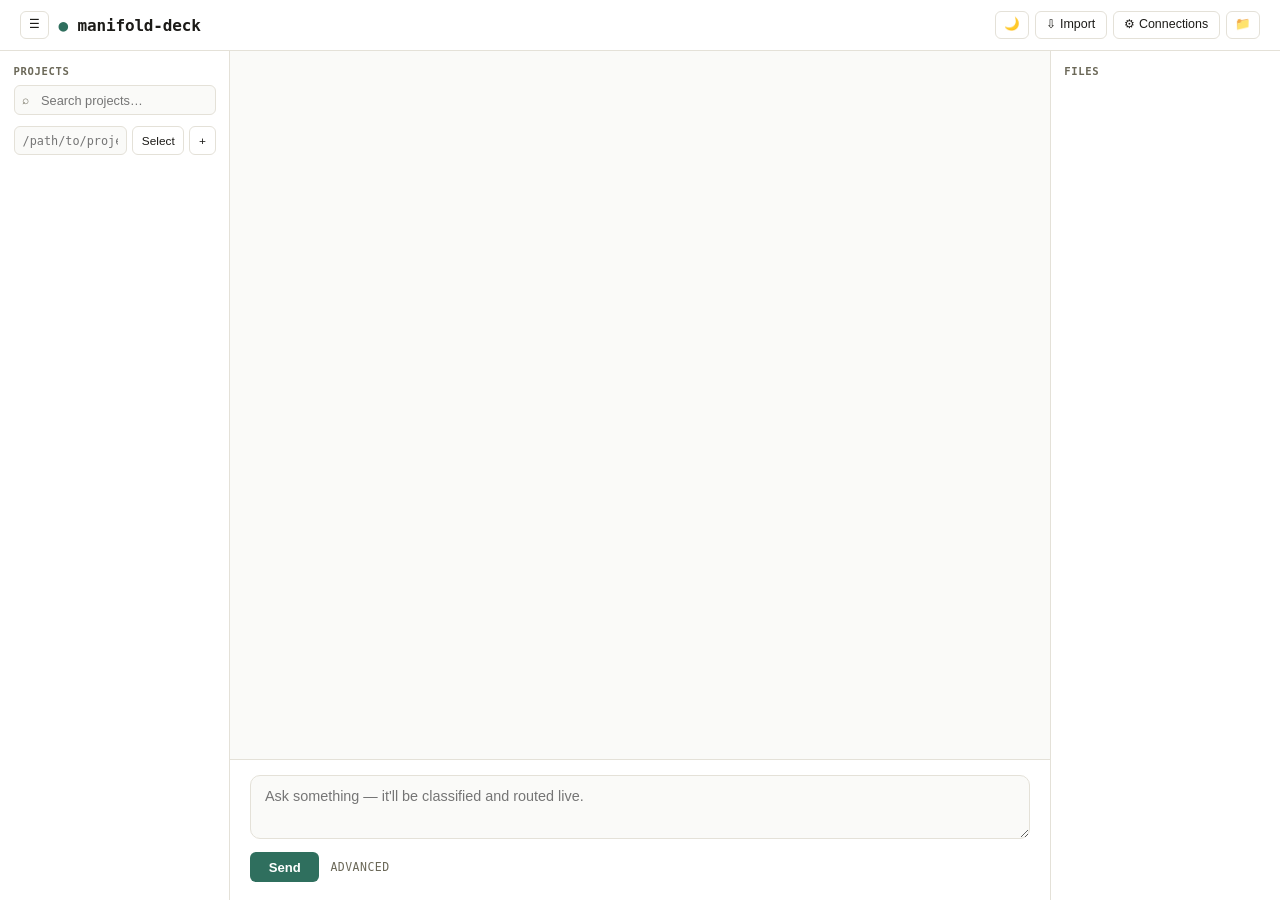
==== commit 6084bd28: "Redesign dashboard: calm paper palette, real chat thread, routing rail The dashboard read as a dense" ====
--- a/app/templates/dashboard.html
+++ b/app/templates/dashboard.html
@@ -15,86 +15,99 @@
   </script>
   <style>
     :root {
-      --bg: #1b1b1a; --panel: #232322; --panel-2: #2c2c2a; --border: #3a3a37;
-      --text: #ececea; --muted: #9c9a94; --accent: #e2536b; --accent-2: #6d8fe0;
-      --simple: #4fae80; --medium: #d9a341; --complex: #e0637e; --pinned: #6d8fe0;
-      --on-accent: #fff; --shadow: rgba(0,0,0,.45); --overlay: rgba(10,10,10,.6);
-      --mono: ui-monospace, "SF Mono", Menlo, Consolas, monospace;
-      --sans: -apple-system, "SF Pro Text", system-ui, sans-serif;
-      color-scheme: dark;
+      /* paper (default) */
+      --bg: #FAFAF8; --surface: #FFFFFF; --surface-2: #F1EFE6; --border: #E4E1D8;
+      --text: #1C1B18; --muted: #6B6858;
+      --accent: #2F6F5E; --accent-strong: #24594B; --accent-soft: color-mix(in srgb, #2F6F5E 14%, transparent);
+      --tier-simple: #5C8A72; --tier-medium: #C1893C; --tier-complex: #B75B3D; --tier-null: #948E7C;
+      --shadow: rgba(28,27,24,.10); --overlay: rgba(28,27,24,.42);
+      --font-sans: -apple-system, "Inter", "Helvetica Neue", Helvetica, Arial, sans-serif;
+      --font-mono: ui-monospace, "SF Mono", "JetBrains Mono", Menlo, Consolas, monospace;
+      --radius-sm: 6px; --radius-md: 10px;
+      color-scheme: light;
     }
     /* System preference is the default; an explicit data-theme (the header
        toggle, persisted in localStorage) always wins over it. */
-    @media (prefers-color-scheme: light) {
-      :root:not([data-theme="dark"]) {
-        --bg: #faf8f6; --panel: #ffffff; --panel-2: #f2efe9; --border: #e7e2d9;
-        --text: #211f1c; --muted: #837d72; --accent: #d94a63; --accent-2: #4a6fd0;
-        --simple: #2f8f66; --medium: #ab7213; --complex: #c23e58; --pinned: #4a6fd0;
-        --on-accent: #fff; --shadow: rgba(40,35,20,.08); --overlay: rgba(30,26,18,.35);
-        color-scheme: light;
+    @media (prefers-color-scheme: dark) {
+      :root:not([data-theme="light"]) {
+        --bg: #1B1A17; --surface: #232220; --surface-2: #2B2A26; --border: #3A382E;
+        --text: #EDEBE2; --muted: #A19C8A;
+        --accent: #4FA189; --accent-strong: #6BBBA2; --accent-soft: color-mix(in srgb, #4FA189 18%, transparent);
+        --tier-simple: #7FAF8E; --tier-medium: #DDA85B; --tier-complex: #D0805F; --tier-null: #85806E;
+        --shadow: rgba(0,0,0,.4); --overlay: rgba(0,0,0,.55);
+        color-scheme: dark;
       }
     }
-    :root[data-theme="light"] {
-      --bg: #faf8f6; --panel: #ffffff; --panel-2: #f2efe9; --border: #e7e2d9;
-      --text: #211f1c; --muted: #837d72; --accent: #d94a63; --accent-2: #4a6fd0;
-      --simple: #2f8f66; --medium: #ab7213; --complex: #c23e58; --pinned: #4a6fd0;
-      --on-accent: #fff; --shadow: rgba(40,35,20,.08); --overlay: rgba(30,26,18,.35);
-      color-scheme: light;
+    :root[data-theme="dark"] {
+      --bg: #1B1A17; --surface: #232220; --surface-2: #2B2A26; --border: #3A382E;
+      --text: #EDEBE2; --muted: #A19C8A;
+      --accent: #4FA189; --accent-strong: #6BBBA2; --accent-soft: color-mix(in srgb, #4FA189 18%, transparent);
+      --tier-simple: #7FAF8E; --tier-medium: #DDA85B; --tier-complex: #D0805F; --tier-null: #85806E;
+      --shadow: rgba(0,0,0,.4); --overlay: rgba(0,0,0,.55);
+      color-scheme: dark;
     }
     * { box-sizing: border-box; }
     html, body { height: 100%; margin: 0; }
     body {
-      font-family: var(--sans);
+      font-family: var(--font-sans);
       background: var(--bg); color: var(--text); display: flex; flex-direction: column;
-      transition: background-color .15s ease, color .15s ease;
-    }
+      -webkit-font-smoothing: antialiased;
+    }
+    body, button, input, select, textarea { transition: background-color .12s ease, color .12s ease, border-color .12s ease; }
+    @media (prefers-reduced-motion: reduce) {
+      * { transition: none !important; animation: none !important; }
+    }
+    :focus-visible { outline: 2px solid var(--accent); outline-offset: 2px; border-radius: 3px; }
+
     header {
-      display: flex; align-items: center; justify-content: space-between; gap: .75rem;
-      padding: .8rem 1.1rem; border-bottom: 1px solid var(--border); flex-shrink: 0;
-      flex-wrap: wrap;
-    }
-    .hdr-left { display: flex; align-items: center; gap: .5rem; min-width: 0; }
+      display: flex; align-items: center; justify-content: space-between; gap: .9rem;
+      padding: .7rem 1.25rem; border-bottom: 1px solid var(--border); flex-shrink: 0;
+      flex-wrap: wrap; background: var(--surface);
+    }
+    .hdr-left { display: flex; align-items: center; gap: .6rem; min-width: 0; }
     h1 {
-      font-size: 1rem; font-weight: 700; letter-spacing: -.01em;
+      font-family: var(--font-mono); font-size: 1rem; font-weight: 600; letter-spacing: -.01em;
       margin: 0; white-space: nowrap; color: var(--text);
     }
-    .hdr-right { display: flex; align-items: center; gap: .4rem; flex-shrink: 0; flex-wrap: wrap; }
-    .hdr-stats {
-      display: flex; gap: .55rem; font-size: .74rem; color: var(--muted); flex-wrap: wrap; align-items: center;
-    }
-    .hdr-stats b { color: var(--text); font-weight: 600; }
-    .panel-toggle {
-      display: none; background: none; border: none; color: var(--text);
-      border-radius: 8px; padding: .35rem .5rem; font-size: .82rem; cursor: pointer; flex-shrink: 0;
-    }
-    .icon-btn {
-      display: inline-flex; align-items: center; justify-content: center; gap: .35rem;
-      background: none; border: none; color: var(--muted);
-      border-radius: 999px; width: 2rem; height: 2rem; font-size: .95rem; cursor: pointer;
-    }
-    .icon-btn:hover { background: var(--panel-2); color: var(--text); }
-    .icon-btn.wide { width: auto; padding: 0 .8rem; font-size: .8rem; font-weight: 500; }
-    .tag {
-      display: inline-flex; align-items: center; padding: .16rem .55rem; border-radius: 999px;
-      font-size: .7rem; font-weight: 600;
-    }
-    .tag-SIMPLE  { background: color-mix(in srgb, var(--simple) 16%, transparent); color: var(--simple); }
-    .tag-MEDIUM  { background: color-mix(in srgb, var(--medium) 16%, transparent); color: var(--medium); }
-    .tag-COMPLEX { background: color-mix(in srgb, var(--complex) 16%, transparent); color: var(--complex); }
-    .tag-PINNED, .tag-null { background: color-mix(in srgb, var(--pinned) 16%, transparent); color: var(--pinned); }
-    code {
-      background: var(--panel-2); padding: .12rem .4rem; border-radius: 5px;
-      font-size: .85em; font-family: var(--mono);
-    }
+    h1 .dot { color: var(--accent); }
+    .hdr-stats { display: flex; gap: .55rem; font-size: .72rem; color: var(--muted); flex-wrap: wrap; align-items: center; font-family: var(--font-mono); }
+    .hdr-stats .stat { display: flex; align-items: baseline; gap: .3rem; }
+    .hdr-stats .stat b { color: var(--text); font-weight: 600; }
+    .hdr-stats .stat-label { text-transform: uppercase; letter-spacing: .04em; font-size: .66rem; }
+    .hdr-stats .divider { width: 1px; height: .9em; background: var(--border); }
+    .hdr-tiers { display: flex; gap: .3rem; flex-wrap: wrap; }
+    .hdr-actions { display: flex; align-items: center; gap: .4rem; flex-shrink: 0; }
+    .panel-toggle { display: none; }
+
+    .btn {
+      display: inline-flex; align-items: center; gap: .35rem; background: var(--surface); border: 1px solid var(--border);
+      color: var(--text); border-radius: var(--radius-sm); padding: .38rem .65rem; font-size: .78rem;
+      font-family: var(--font-sans); cursor: pointer; line-height: 1.1;
+    }
+    .btn:hover { background: var(--surface-2); }
+    .btn:disabled { opacity: .5; cursor: default; }
+    .btn.icon-only { padding: .38rem .5rem; }
+
+    .pill {
+      display: inline-flex; align-items: center; gap: .3rem; padding: .16rem .5rem; border-radius: 999px;
+      font-size: .66rem; font-weight: 600; text-transform: uppercase; letter-spacing: .04em;
+      font-family: var(--font-mono); white-space: nowrap;
+    }
+    .pill-SIMPLE  { background: color-mix(in srgb, var(--tier-simple) 16%, var(--surface));  color: var(--tier-simple); }
+    .pill-MEDIUM  { background: color-mix(in srgb, var(--tier-medium) 16%, var(--surface));  color: var(--tier-medium); }
+    .pill-COMPLEX { background: color-mix(in srgb, var(--tier-complex) 16%, var(--surface)); color: var(--tier-complex); }
+    .pill-null,
+    .pill-PINNED  { background: transparent; color: var(--muted); border: 1px solid var(--border); }
+    code { background: var(--surface-2); border: 1px solid var(--border); padding: .1rem .35rem; border-radius: 5px; font-size: .85em; font-family: var(--font-mono); }
 
     .layout {
       flex: 1; display: grid; min-height: 0; position: relative;
-      grid-template-columns: clamp(200px, 19vw, 260px) 1fr clamp(180px, 18vw, 260px);
-    }
-    .pane { overflow-y: auto; }
-    .pane-left { border-right: 1px solid var(--border); padding: .9rem; }
-    .pane-right { border-left: 1px solid var(--border); padding: .9rem; }
-    .pane-center { display: flex; flex-direction: column; min-height: 0; min-width: 0; }
+      grid-template-columns: clamp(180px, 18vw, 240px) 1fr clamp(180px, 18vw, 260px);
+    }
+    .pane { overflow-y: auto; background: var(--surface); }
+    .pane-left { border-right: 1px solid var(--border); padding: .85rem; }
+    .pane-right { border-left: 1px solid var(--border); padding: .85rem; }
+    .pane-center { display: flex; flex-direction: column; min-height: 0; min-width: 0; background: var(--bg); }
     .backdrop { display: none; grid-column: 1 / -1; }
 
     /* Below this width the side panes become slide-in overlays instead of
@@ -102,10 +115,10 @@
        otherwise ate the whole viewport on narrow windows). */
     @media (max-width: 900px) {
       .layout { grid-template-columns: 1fr; }
-      .panel-toggle { display: inline-block; }
+      .panel-toggle { display: inline-flex; }
       .pane-left, .pane-right {
-        position: fixed; top: 0; bottom: 0; width: min(80vw, 300px); z-index: 20;
-        background: var(--bg); transition: transform .2s ease; box-shadow: 0 0 40px var(--shadow);
+        position: fixed; top: 0; bottom: 0; width: min(82vw, 300px); z-index: 20;
+        transition: transform .18s ease; box-shadow: 0 0 40px var(--shadow);
       }
       .pane-left { left: 0; transform: translateX(-101%); }
       .pane-left.open { transform: translateX(0); }
@@ -115,110 +128,123 @@
         display: none; position: fixed; inset: 0; background: var(--overlay); z-index: 15;
       }
       .backdrop.open { display: block; }
-      .fanout-row { flex-direction: column; }
-    }
+    }
+
+    .section-label {
+      font-family: var(--font-mono); font-size: .66rem; color: var(--muted); text-transform: uppercase; letter-spacing: .06em;
+      margin: 0 0 .5rem; font-weight: 600;
+    }
+    .pane-right .section-label { margin-top: 0; }
+
+    .search-wrap { position: relative; margin-bottom: .7rem; }
+    .search-wrap .search-icon {
+      position: absolute; left: .55rem; top: 50%; transform: translateY(-50%);
+      color: var(--muted); font-size: .78rem; pointer-events: none;
+    }
+    #project-search {
+      width: 100%; background: var(--bg); color: var(--text); border: 1px solid var(--border);
+      border-radius: var(--radius-sm); padding: .42rem .6rem .42rem 1.65rem; font-size: .8rem;
+      font-family: var(--font-sans);
+    }
+    #project-search:focus { outline: none; border-color: var(--accent); box-shadow: 0 0 0 3px var(--accent-soft); }
 
     .proj-item {
-      padding: .55rem .6rem; border-radius: 10px; cursor: pointer; font-size: .85rem;
-      margin-bottom: .1rem; color: var(--text);
-      display: flex; align-items: center; justify-content: space-between; gap: .3rem;
-    }
-    .proj-item:hover { background: var(--panel-2); }
-    .proj-item.active { background: var(--panel-2); }
-    .proj-item .proj-main { min-width: 0; flex: 1; }
+      padding: .45rem .55rem; border-radius: var(--radius-sm); cursor: pointer; font-size: .82rem;
+      margin-bottom: .1rem; color: var(--muted);
+      display: flex; align-items: center; justify-content: space-between; gap: .4rem;
+      border: 1px solid transparent;
+    }
+    .proj-item:hover { background: var(--surface-2); }
+    .proj-item.active { background: var(--accent-soft); color: var(--text); border-color: color-mix(in srgb, var(--accent) 35%, transparent); }
+    .proj-item .proj-main { min-width: 0; flex: 1; overflow: hidden; }
+    .proj-item .proj-name {
+      font-family: var(--font-sans); font-size: .83rem; color: var(--text);
+      overflow: hidden; text-overflow: ellipsis; white-space: nowrap;
+    }
+    .proj-item.active .proj-name { color: var(--accent-strong); font-weight: 600; }
     .proj-item .cwd {
-      font-size: .72rem; color: var(--muted); overflow: hidden; text-overflow: ellipsis; white-space: nowrap;
-    }
-    .proj-item .proj-actions { flex-shrink: 0; display: flex; gap: 0; opacity: 0; transition: opacity .1s; }
-    .proj-item:hover .proj-actions, .proj-item.active .proj-actions { opacity: 1; }
-    .proj-item .proj-star.starred { opacity: 1; }
-    .proj-item .proj-star, .proj-item .proj-delete {
+      font-family: var(--font-mono); font-size: .67rem; color: var(--muted);
+      overflow: hidden; text-overflow: ellipsis; white-space: nowrap;
+    }
+    .proj-item .proj-delete {
       flex-shrink: 0; background: none; border: none; color: var(--muted); cursor: pointer;
-      font-size: .82rem; padding: .2rem .35rem; border-radius: 6px; line-height: 1;
-    }
-    .proj-item .proj-star:hover, .proj-item .proj-delete:hover { background: var(--border); color: var(--text); }
-    .proj-item .proj-star.starred { color: var(--medium); }
-    #project-search {
-      width: 100%; background: var(--panel-2); color: var(--text); border: 1px solid transparent;
-      border-radius: 10px; padding: .5rem .7rem; font-size: .82rem; margin-bottom: .6rem;
-    }
-    #project-search:focus { outline: none; border-color: var(--border); }
-    .section-label {
-      font-size: .68rem; color: var(--muted); text-transform: uppercase; letter-spacing: .06em;
-      margin: 1rem 0 .35rem; font-weight: 600; padding: 0 .6rem;
-    }
-    .section-label:first-child { margin-top: 0; }
-    .add-project { display: flex; gap: .35rem; margin-top: .6rem; }
+      font-size: .78rem; padding: .15rem .3rem; border-radius: 4px; line-height: 1; opacity: 0;
+    }
+    .proj-item:hover .proj-delete, .proj-item:focus-within .proj-delete { opacity: 1; }
+    .proj-item .proj-delete:hover { background: var(--surface); color: var(--tier-complex); }
+
+    .add-project { display: flex; gap: .3rem; margin-top: .6rem; }
     .add-project input {
-      flex: 1; min-width: 0; background: var(--panel-2); color: var(--text); border: 1px solid transparent;
-      border-radius: 8px; padding: .45rem .55rem; font-size: .78rem;
-    }
-    .add-project input:focus { outline: none; border-color: var(--border); }
+      flex: 1; min-width: 0; background: var(--bg); color: var(--text); border: 1px solid var(--border);
+      border-radius: var(--radius-sm); padding: .38rem .5rem; font-size: .74rem; font-family: var(--font-mono);
+    }
     .add-project button {
-      background: var(--panel-2); color: var(--text); border: none;
-      border-radius: 8px; padding: .45rem .7rem; font-size: .78rem; cursor: pointer;
-    }
-    .add-project button:hover { background: var(--border); }
-
-    .thread { flex: 1; overflow-y: auto; padding: 1.5rem; }
-    .thread-inner { max-width: 760px; margin: 0 auto; }
-    .empty-hero {
-      max-width: 480px; margin: 10vh auto 0; text-align: center; color: var(--muted); font-size: .92rem;
-    }
-    .empty-hero .spark { font-size: 1.8rem; display: block; margin-bottom: .6rem; }
-    .empty-hero h2 { font-size: 1.3rem; color: var(--text); font-weight: 600; margin: 0 0 .4rem; }
-    .turn-user {
-      color: var(--muted); font-size: .82rem; margin: 1.5rem 0 .6rem; max-width: 760px;
-    }
-    .turn-user:first-child { margin-top: 0; }
-    .turn-user b { color: var(--text); font-weight: 600; }
-    .fanout-row { display: flex; gap: .7rem; max-width: 760px; }
-    .response-card {
-      flex: 1; min-width: 0; background: var(--panel); border: 1px solid var(--border);
-      border-radius: 14px; padding: 1rem;
-    }
-    .response-meta {
-      display: flex; gap: .5rem; align-items: center; font-size: .72rem; color: var(--muted);
-      margin-bottom: .6rem; flex-wrap: wrap;
-    }
-    .response-meta code { font-size: .82em; }
-    .empty-state { color: var(--muted); font-size: .85rem; text-align: center; margin-top: 3rem; }
-
-    .composer { padding: 1rem 1.5rem 1.4rem; flex-shrink: 0; }
-    .composer-inner { max-width: 760px; margin: 0 auto; }
-    .composer-box {
-      background: var(--panel); border: 1px solid var(--border); border-radius: 20px; padding: .7rem .9rem .6rem;
-    }
+      background: var(--surface); color: var(--text); border: 1px solid var(--border);
+      border-radius: var(--radius-sm); padding: .38rem .55rem; font-size: .74rem; cursor: pointer;
+    }
+    .add-project button:hover { background: var(--surface-2); }
+
+    /* ---- conversation thread ---- */
+    .thread { flex: 1; overflow-y: auto; padding: 1.5rem 1.25rem; }
+    .thread-inner { max-width: 700px; margin: 0 auto; display: flex; flex-direction: column; gap: 1.1rem; }
+    .empty-state { color: var(--muted); font-size: .85rem; text-align: center; margin-top: 3rem; font-family: var(--font-mono); }
+
+    .msg-user { align-self: flex-end; max-width: 82%; }
+    .msg-user .msg-head {
+      font-family: var(--font-mono); font-size: .66rem; color: var(--muted); text-transform: uppercase;
+      letter-spacing: .05em; margin-bottom: .3rem; text-align: right;
+    }
+    .msg-user .msg-bubble {
+      background: var(--surface-2); border-radius: var(--radius-md); padding: .65rem .9rem;
+      font-size: .92rem; line-height: 1.5; color: var(--text); white-space: pre-wrap; word-break: break-word;
+    }
+
+    .msg-assistant { display: flex; gap: .8rem; align-self: stretch; }
+    .msg-rail { width: 3px; border-radius: 3px; flex-shrink: 0; background: var(--rail-color, var(--tier-null)); }
+    .msg-content { flex: 1; min-width: 0; }
+    .msg-meta {
+      display: flex; gap: .55rem; align-items: center; font-size: .68rem; color: var(--muted);
+      margin-bottom: .5rem; font-family: var(--font-mono); flex-wrap: wrap;
+    }
+    .msg-meta .meta-code { color: var(--muted); }
+    .msg-meta .meta-sep { opacity: .5; }
+
+    .composer { border-top: 1px solid var(--border); padding: .9rem 1.25rem 1.1rem; flex-shrink: 0; background: var(--surface); }
     .composer textarea {
-      width: 100%; background: none; color: var(--text); border: none;
-      padding: .2rem 0; font-family: inherit; font-size: .92rem;
-      resize: vertical; min-height: 2.6rem; display: block;
-    }
-    .composer textarea:focus { outline: none; }
-    .composer-row { display: flex; gap: .6rem; align-items: center; margin-top: .5rem; }
+      width: 100%; background: var(--bg); color: var(--text); border: 1px solid var(--border);
+      border-radius: var(--radius-md); padding: .65rem .85rem; font-family: var(--font-sans); font-size: .9rem;
+      resize: vertical; min-height: 3.6rem; line-height: 1.45;
+    }
+    .composer textarea:focus { outline: none; border-color: var(--accent); box-shadow: 0 0 0 3px var(--accent-soft); }
+    .composer-row { display: flex; gap: .7rem; align-items: center; margin-top: .55rem; }
     .composer button#send {
-      background: var(--text); color: var(--bg);
-      border: none; border-radius: 10px; padding: .45rem 1.1rem; font-size: .84rem;
-      font-weight: 600; cursor: pointer;
-    }
-    .composer button#send:disabled { opacity: .4; cursor: default; }
-    .advanced-toggle { font-size: .78rem; color: var(--muted); cursor: pointer; }
+      background: var(--accent); color: #fff;
+      border: none; border-radius: var(--radius-sm); padding: .48rem 1.15rem; font-size: .82rem;
+      font-weight: 600; cursor: pointer; font-family: var(--font-sans);
+    }
+    .composer button#send:hover { background: var(--accent-strong); }
+    .composer button#send:disabled { opacity: .45; cursor: default; }
+    .advanced-toggle {
+      font-size: .72rem; color: var(--muted); cursor: pointer; font-family: var(--font-mono);
+      text-transform: uppercase; letter-spacing: .04em;
+    }
     .advanced-toggle:hover { color: var(--text); }
-    .advanced-row { display: none; gap: .5rem; margin-top: .6rem; }
+    .advanced-row { display: none; gap: .5rem; margin-top: .55rem; }
     .advanced-row.open { display: flex; }
     .advanced-row select {
-      background: var(--panel-2); color: var(--text); border: 1px solid transparent;
-      border-radius: 8px; padding: .4rem .6rem; font-size: .78rem;
-    }
-    #status { color: var(--muted); font-size: .78rem; margin-left: .2rem; }
-
-    .file-tree { font-size: .8rem; }
-    .file-tree ul { list-style: none; margin: 0; padding-left: 1.1rem; }
+      background: var(--bg); color: var(--text); border: 1px solid var(--border);
+      border-radius: var(--radius-sm); padding: .38rem .55rem; font-size: .76rem; font-family: var(--font-mono);
+    }
+    #status { color: var(--muted); font-size: .74rem; margin-left: .3rem; font-family: var(--font-mono); }
+
+    /* ---- file tree ---- */
+    .file-tree { font-size: .78rem; font-family: var(--font-mono); }
+    .file-tree ul { list-style: none; margin: 0; padding-left: 1rem; }
     .file-tree > ul { padding-left: 0; }
-    .file-tree li { padding: .15rem 0; color: var(--muted); white-space: nowrap; }
+    .file-tree li { padding: .12rem 0; color: var(--muted); white-space: nowrap; }
     .file-tree .dir { color: var(--text); font-weight: 600; }
-    .file-tree .file-name { cursor: pointer; }
-    .file-tree .file-name:hover { color: var(--text); text-decoration: underline; }
+    .file-tree .file-name { cursor: pointer; border-radius: 3px; }
+    .file-tree .file-name:hover { color: var(--accent-strong); text-decoration: underline; }
 
     .modal-overlay {
       display: none; position: fixed; inset: 0; background: var(--overlay);
@@ -226,98 +252,99 @@
     }
     .modal-overlay.open { display: flex; }
     .modal-box {
-      background: var(--panel); border: 1px solid var(--border); border-radius: 18px;
+      background: var(--surface); border: 1px solid var(--border); border-radius: var(--radius-md);
       width: min(640px, 100%); max-height: 80vh; display: flex; flex-direction: column;
       box-shadow: 0 20px 60px var(--shadow);
     }
     .modal-header {
       display: flex; align-items: center; justify-content: space-between; gap: .5rem;
-      padding: 1rem 1.1rem; border-bottom: 1px solid var(--border); flex-shrink: 0;
-    }
-    .modal-header .title { font-size: .9rem; font-weight: 600; overflow: hidden; text-overflow: ellipsis; white-space: nowrap; }
+      padding: .85rem 1rem; border-bottom: 1px solid var(--border); flex-shrink: 0;
+    }
+    .modal-header .title { font-size: .85rem; font-weight: 600; overflow: hidden; text-overflow: ellipsis; white-space: nowrap; font-family: var(--font-mono); }
     .modal-close {
-      background: none; border: none; color: var(--muted); font-size: 1.2rem; cursor: pointer; line-height: 1; flex-shrink: 0;
+      background: none; border: none; color: var(--muted); font-size: 1.1rem; cursor: pointer; line-height: 1; flex-shrink: 0;
+      border-radius: 4px;
     }
     .modal-close:hover { color: var(--text); }
-    .modal-body { padding: 1.1rem; overflow-y: auto; }
-    .modal-footer { padding: .8rem 1.1rem; border-top: 1px solid var(--border); display: flex; justify-content: flex-end; gap: .5rem; flex-shrink: 0; }
+    .modal-body { padding: 1rem; overflow-y: auto; }
+    .modal-footer { padding: .75rem 1rem; border-top: 1px solid var(--border); display: flex; justify-content: flex-end; gap: .5rem; flex-shrink: 0; }
 
     .new-folder-row { display: flex; gap: .4rem; margin-bottom: .6rem; align-items: center; }
     .new-folder-row input {
-      flex: 1; background: var(--panel-2); color: var(--text); border: 1px solid transparent;
-      border-radius: 8px; padding: .4rem .5rem; font-size: .8rem;
-    }
-
-    .conn-list { list-style: none; margin: 0 0 .5rem; padding: 0; font-size: .85rem; }
+      flex: 1; background: var(--bg); color: var(--text); border: 1px solid var(--border);
+      border-radius: var(--radius-sm); padding: .4rem .5rem; font-size: .8rem;
+    }
+
+    .conn-list { list-style: none; margin: 0 0 .5rem; padding: 0; font-size: .82rem; }
     .conn-list li {
       display: flex; align-items: center; justify-content: space-between; gap: .5rem;
-      padding: .6rem .7rem; border: 1px solid var(--border); border-radius: 12px; margin-bottom: .45rem;
-      background: var(--panel-2);
+      padding: .5rem .6rem; border: 1px solid var(--border); border-radius: var(--radius-sm); margin-bottom: .4rem;
+      background: var(--bg);
     }
     .conn-list .conn-info { min-width: 0; }
     .conn-list .conn-name { font-weight: 600; }
-    .conn-list .conn-meta { font-size: .74rem; color: var(--muted); }
+    .conn-list .conn-meta { font-size: .72rem; color: var(--muted); font-family: var(--font-mono); }
     .conn-list .conn-del {
-      background: none; border: 1px solid var(--border); color: var(--muted); border-radius: 999px;
-      padding: .3rem .65rem; font-size: .74rem; cursor: pointer; flex-shrink: 0;
-    }
-    .conn-list .conn-del:hover { color: var(--complex); border-color: var(--complex); }
+      background: none; border: 1px solid var(--border); color: var(--muted); border-radius: var(--radius-sm);
+      padding: .25rem .55rem; font-size: .72rem; cursor: pointer; flex-shrink: 0;
+    }
+    .conn-list .conn-del:hover { color: var(--tier-complex); border-color: var(--tier-complex); }
     .conn-form { display: flex; flex-direction: column; gap: .5rem; }
     .conn-form input, .conn-form select {
-      background: var(--panel-2); color: var(--text); border: 1px solid transparent;
-      border-radius: 10px; padding: .55rem .65rem; font-size: .85rem; width: 100%;
-    }
-    .conn-form input:focus, .conn-form select:focus { outline: none; border-color: var(--border); }
-    .browse-list { list-style: none; margin: 0; padding: 0; font-size: .88rem; }
+      background: var(--bg); color: var(--text); border: 1px solid var(--border);
+      border-radius: var(--radius-sm); padding: .5rem .6rem; font-size: .82rem; width: 100%; font-family: var(--font-sans);
+    }
+    .browse-list { list-style: none; margin: 0; padding: 0; font-size: .85rem; }
     .browse-list li {
-      padding: .5rem .55rem; border-radius: 8px; cursor: pointer; color: var(--text);
-    }
-    .browse-list li:hover { background: var(--panel-2); }
+      padding: .45rem .5rem; border-radius: var(--radius-sm); cursor: pointer; color: var(--text);
+    }
+    .browse-list li:hover { background: var(--surface-2); }
     .browse-list li.up { color: var(--muted); }
     .modal-btn {
-      background: var(--panel-2); color: var(--text); border: 1px solid transparent;
-      border-radius: 10px; padding: .5rem 1rem; font-size: .82rem; cursor: pointer;
-    }
-    .modal-btn:hover { border-color: var(--border); }
-    .modal-btn.primary { background: var(--text); color: var(--bg); font-weight: 600; }
-    .modal-btn.primary:hover { opacity: .88; border-color: transparent; }
+      background: var(--surface-2); color: var(--text); border: 1px solid var(--border);
+      border-radius: var(--radius-sm); padding: .45rem .9rem; font-size: .82rem; cursor: pointer;
+      font-family: var(--font-sans);
+    }
+    .modal-btn:hover { background: var(--border); }
+    .modal-btn.primary { background: var(--accent); color: #fff; border: none; font-weight: 600; }
+    .modal-btn.primary:hover { background: var(--accent-strong); }
 
     .file-viewer-pre {
-      background: var(--panel-2); border: 1px solid var(--border); border-radius: 10px;
-      padding: .9rem; font-size: .82rem; overflow-x: auto; white-space: pre-wrap; word-break: break-word;
-      font-family: var(--mono);
-    }
-
-    /* Rendered markdown inside a response card */
-    .markdown-body { font-size: .89rem; line-height: 1.6; }
+      background: var(--surface-2); border: 1px solid var(--border); border-radius: var(--radius-sm);
+      padding: .85rem; font-size: .82rem; overflow-x: auto; white-space: pre-wrap; word-break: break-word;
+      font-family: var(--font-mono);
+    }
+
+    /* Rendered markdown inside a message body */
+    .markdown-body { font-family: var(--font-sans); font-size: .92rem; line-height: 1.6; color: var(--text); }
     .markdown-body > *:first-child { margin-top: 0; }
     .markdown-body > *:last-child { margin-bottom: 0; }
     .markdown-body h1, .markdown-body h2, .markdown-body h3 {
       font-size: 1em; font-weight: 700; margin: 1.1em 0 .4em; color: var(--text);
     }
-    .markdown-body h1 { font-size: 1.15em; } .markdown-body h2 { font-size: 1.05em; }
-    .markdown-body p { margin: .6em 0; }
+    .markdown-body h1 { font-size: 1.2em; } .markdown-body h2 { font-size: 1.08em; }
+    .markdown-body p { margin: .65em 0; }
     .markdown-body ul, .markdown-body ol { margin: .5em 0; padding-left: 1.4em; }
-    .markdown-body li { margin: .2em 0; }
-    .markdown-body a { color: var(--accent-2); }
+    .markdown-body li { margin: .25em 0; }
+    .markdown-body a { color: var(--accent-strong); }
     .markdown-body strong { color: var(--text); }
     .markdown-body blockquote {
       margin: .6em 0; padding: .1em 1em; border-left: 3px solid var(--border); color: var(--muted);
     }
     .markdown-body code {
-      background: var(--panel-2); border: 1px solid var(--border); padding: .1em .35em;
-      border-radius: 4px; font-size: .9em;
+      background: var(--surface-2); border: 1px solid var(--border); padding: .1em .35em;
+      border-radius: 4px; font-size: .87em; font-family: var(--font-mono);
     }
     .markdown-body pre {
-      background: var(--panel-2); border: 1px solid var(--border); border-radius: 10px;
+      background: var(--surface-2); border: 1px solid var(--border); border-radius: var(--radius-sm);
       padding: .75em .9em; overflow-x: auto; margin: .6em 0;
     }
     .markdown-body pre code { background: none; border: none; padding: 0; font-size: .85em; }
     .markdown-body table { border-collapse: collapse; margin: .6em 0; font-size: .9em; }
     .markdown-body th, .markdown-body td { border: 1px solid var(--border); padding: .35em .6em; }
-    .markdown-body th { background: var(--panel-2); }
+    .markdown-body th { background: var(--surface-2); font-family: var(--font-mono); }
     .markdown-body .mermaid {
-      background: var(--panel-2); border: 1px solid var(--border); border-radius: 10px;
+      background: var(--surface-2); border: 1px solid var(--border); border-radius: var(--radius-sm);
       padding: .75em; margin: .6em 0; display: flex; justify-content: center;
     }
   </style>
@@ -325,22 +352,26 @@
 <body>
   <header>
     <div class="hdr-left">
-      <button class="panel-toggle" id="toggle-left">☰ Projects</button>
-      <h1>manifold-deck</h1>
+      <button class="btn icon-only panel-toggle" id="toggle-left" title="Projects">☰</button>
+      <h1><span class="dot">●</span> manifold-deck</h1>
     </div>
-    <div class="hdr-right">
-      <div class="hdr-stats" id="hdr-stats"></div>
-      <button class="icon-btn" id="theme-toggle" title="Toggle light/dark theme">🌙</button>
-      <button class="icon-btn wide" id="import-btn" title="Import Claude Code / Codex CLI history from this machine">Import history</button>
-      <button class="icon-btn wide" id="connections-btn" title="Manage connections">Connections</button>
-      <button class="panel-toggle" id="toggle-right">📁 Files</button>
+    <div class="hdr-stats" id="hdr-stats"></div>
+    <div class="hdr-actions">
+      <button class="btn icon-only" id="theme-toggle" title="Toggle light/dark theme">🌙</button>
+      <button class="btn" id="import-btn" title="Import Claude Code / Codex CLI history from this machine">⇩ Import</button>
+      <button class="btn" id="connections-btn" title="Manage connections">⚙ Connections</button>
+      <button class="btn icon-only panel-toggle" id="toggle-right" title="Files">📁</button>
     </div>
   </header>
 
   <div class="layout">
     <div class="backdrop" id="backdrop"></div>
     <div class="pane pane-left" id="pane-left">
-      <input id="project-search" placeholder="Search projects…">
+      <div class="section-label">Projects</div>
+      <div class="search-wrap">
+        <span class="search-icon">⌕</span>
+        <input id="project-search" placeholder="Search projects…">
+      </div>
       <div id="project-list"></div>
       <div class="add-project">
         <input id="new-project-cwd" placeholder="/path/to/project">
@@ -350,28 +381,24 @@
     </div>
 
     <div class="pane-center">
-      <div class="thread" id="thread"><div class="thread-inner" id="thread-inner"></div></div>
+      <div class="thread" id="thread"></div>
       <div class="composer">
-        <div class="composer-inner">
-          <div class="composer-box">
-            <textarea id="prompt" placeholder="Ask something — it'll be classified and routed live."></textarea>
-            <div class="composer-row">
-              <button id="send">Send</button>
-              <span class="advanced-toggle" id="advanced-toggle">Advanced</span>
-              <span id="status"></span>
-            </div>
-          </div>
-          <div class="advanced-row" id="advanced-row">
-            <select id="backend-override">
-              <option value="">Auto backend</option>
-            </select>
-            <select id="tier-override">
-              <option value="">Auto tier</option>
-              <option value="SIMPLE">Pin: Simple</option>
-              <option value="MEDIUM">Pin: Medium</option>
-              <option value="COMPLEX">Pin: Complex</option>
-            </select>
-          </div>
+        <textarea id="prompt" placeholder="Ask something — it'll be classified and routed live."></textarea>
+        <div class="composer-row">
+          <button id="send">Send</button>
+          <span class="advanced-toggle" id="advanced-toggle">advanced</span>
+          <span id="status"></span>
+        </div>
+        <div class="advanced-row" id="advanced-row">
+          <select id="backend-override">
+            <option value="">Auto backend</option>
+          </select>
+          <select id="tier-override">
+            <option value="">Auto tier</option>
+            <option value="SIMPLE">Pin: Simple</option>
+            <option value="MEDIUM">Pin: Medium</option>
+            <option value="COMPLEX">Pin: Complex</option>
+          </select>
         </div>
       </div>
     </div>
@@ -484,6 +511,14 @@
 
   function esc(s) { return String(s).replace(/[&<>"']/g, m => ({'&':'&amp;','<':'&lt;','>':'&gt;','"':'&quot;',"'":'&#39;'}[m])); }
   function fmtCost(c) { return c ? '$' + c.toFixed(4) : '—'; }
+  function tierVar(tier) {
+    switch ((tier || '').toUpperCase()) {
+      case 'SIMPLE': return 'var(--tier-simple)';
+      case 'MEDIUM': return 'var(--tier-medium)';
+      case 'COMPLEX': return 'var(--tier-complex)';
+      default: return 'var(--tier-null)';
+    }
+  }
 
   function renderMarkdown(text) {
     return marked.parse(text, { breaks: true });
@@ -510,57 +545,29 @@
     renderProjectList();
   }
 
-  function projItemHtml(p) {
-    return `
-      <div class="proj-item ${p.id === state.activeId ? 'active' : ''}" data-id="${p.id}">
-        <div class="proj-main">
-          <div>${esc(p.name)}</div>
-          <div class="cwd">${esc(p.cwd)}</div>
-        </div>
-        <div class="proj-actions">
-          <button class="proj-star ${p.starred ? 'starred' : ''}" data-id="${p.id}"
-            title="${p.starred ? 'Unstar' : 'Star'}">${p.starred ? '★' : '☆'}</button>
-          <button class="proj-delete" data-id="${p.id}" title="Delete project and its history">🗑</button>
-        </div>
-      </div>`;
-  }
-
   function renderProjectList() {
     const filter = (state.projectFilter || '').trim().toLowerCase();
-    // list_projects() already orders by last_used_at DESC — recency order is
-    // preserved within each group below, not re-sorted here.
     const visible = filter
       ? state.projects.filter(p => p.name.toLowerCase().includes(filter) || p.cwd.toLowerCase().includes(filter))
       : state.projects;
-    const starred = visible.filter(p => p.starred);
-    const rest = visible.filter(p => !p.starred);
-    let html = '';
-    if (starred.length) html += '<div class="section-label">★ Starred</div>' + starred.map(projItemHtml).join('');
-    html += '<div class="section-label">Projects</div>' + rest.map(projItemHtml).join('');
-    if (!visible.length) html = '<div class="empty-state">No projects match.</div>';
-    document.getElementById('project-list').innerHTML = html;
+    document.getElementById('project-list').innerHTML = visible.map(p => `
+      <div class="proj-item ${p.id === state.activeId ? 'active' : ''}" data-id="${p.id}">
+        <div class="proj-main">
+          <div class="proj-name">${esc(p.name)}</div>
+          <div class="cwd" title="${esc(p.cwd)}">${esc(p.cwd)}</div>
+        </div>
+        <button class="proj-delete" data-id="${p.id}" title="Delete project and its history">🗑</button>
+      </div>`).join('') || '<div class="empty-state">No projects match.</div>';
     document.querySelectorAll('.proj-item .proj-main').forEach(el =>
       el.addEventListener('click', () => selectProject(parseInt(el.closest('.proj-item').dataset.id))));
     document.querySelectorAll('.proj-delete').forEach(el =>
       el.addEventListener('click', e => { e.stopPropagation(); deleteProject(parseInt(el.dataset.id)); }));
-    document.querySelectorAll('.proj-star').forEach(el =>
-      el.addEventListener('click', e => { e.stopPropagation(); toggleStar(parseInt(el.dataset.id)); }));
   }
 
   document.getElementById('project-search').addEventListener('input', e => {
     state.projectFilter = e.target.value;
     renderProjectList();
   });
-
-  async function toggleStar(id) {
-    const p = state.projects.find(p => p.id === id);
-    if (!p) return;
-    await fetch(`/api/projects/${id}/star`, {
-      method: 'POST', headers: { 'Content-Type': 'application/json' },
-      body: JSON.stringify({ starred: !p.starred }),
-    });
-    await loadProjects();
-  }
 
   async function deleteProject(id) {
     const p = state.projects.find(p => p.id === id);
@@ -635,48 +642,64 @@
   }
 
   function renderThread() {
-    const outer = document.getElementById('thread');
-    const el = document.getElementById('thread-inner');
+    const el = document.getElementById('thread');
     if (!state.turns.length) {
-      el.innerHTML = '<div class="empty-hero"><span class="spark">✳</span><h2>What should we do?</h2>' +
-        '<p>Send a message below — it\'ll be classified by complexity and routed live.</p></div>';
+      el.innerHTML = '<div class="empty-state">No messages yet — send one below.</div>';
       return;
     }
-    let html = '';
+    let html = '<div class="thread-inner">';
     let i = 0;
     while (i < state.turns.length) {
       const t = state.turns[i];
       if (t.role === 'user') {
-        html += `<div class="turn-user"><b>You</b> &middot; ${esc(t.content)}</div>`;
+        html += `
+          <div class="msg-user">
+            <div class="msg-head">You</div>
+            <div class="msg-bubble">${esc(t.content)}</div>
+          </div>`;
         i++;
-        const batch = [];
         while (i < state.turns.length && state.turns[i].role === 'assistant') {
-          batch.push(state.turns[i]); i++;
-        }
-        if (batch.length) {
-          html += '<div class="fanout-row">' + batch.map(b => `
-            <div class="response-card">
-              <div class="response-meta">
-                <span class="tag tag-${b.tier || 'PINNED'}">${b.tier || 'PINNED'}</span>
-                <code>${esc(b.backend)}/${esc(b.model)}</code>
-                <span>${b.latency_ms}ms${b.classify_ms ? ' (+' + b.classify_ms + 'ms routing)' : ''}</span>
-                <span>${fmtCost(b.cost_usd)}</span>
+          const b = state.turns[i];
+          const tierLabel = b.tier || 'PINNED';
+          const backendLabel = b.backend ? `${b.backend}${b.model ? '/' + b.model : ''}` : '—';
+          html += `
+            <div class="msg-assistant">
+              <div class="msg-rail" style="--rail-color: ${tierVar(b.tier)}"></div>
+              <div class="msg-content">
+                <div class="msg-meta">
+                  <span class="pill pill-${tierLabel}">${esc(tierLabel)}</span>
+                  <span class="meta-sep">·</span>
+                  <span class="meta-code">${esc(backendLabel)}</span>
+                  <span class="meta-sep">·</span>
+                  <span>${b.latency_ms != null ? b.latency_ms + 'ms' : '—'}${b.classify_ms ? ' (+' + b.classify_ms + 'ms routing)' : ''}</span>
+                  <span class="meta-sep">·</span>
+                  <span>${fmtCost(b.cost_usd)}</span>
+                </div>
+                <div class="markdown-body">${renderMarkdown(b.content)}</div>
               </div>
-              <div class="markdown-body">${renderMarkdown(b.content)}</div>
-            </div>`).join('') + '</div>';
+            </div>`;
+          i++;
         }
       } else { i++; }
     }
+    html += '</div>';
     el.innerHTML = html;
-    outer.scrollTop = outer.scrollHeight;
+    el.scrollTop = el.scrollHeight;
     renderMermaidBlocks(el);
   }
 
   async function refreshStats() {
     const s = await fetch('/summary').then(r => r.json());
-    const tiers = Object.entries(s.by_tier || {}).map(([t, c]) => `<span class="tag tag-${t}">${t} ${c}</span>`).join(' ');
-    document.getElementById('hdr-stats').innerHTML =
-      `<b>${s.total_requests}</b> requests &middot; <b>$${(s.estimated_cost_usd || 0).toFixed(4)}</b> est. cost &middot; ${tiers}`;
+    const tiers = Object.entries(s.by_tier || {}).map(([t, c]) => {
+      const label = t.toLowerCase() === 'null' ? 'UNSET' : t;
+      return `<span class="pill pill-${t}">${esc(label)} ${c}</span>`;
+    }).join('');
+    document.getElementById('hdr-stats').innerHTML = `
+      <span class="stat"><b>${s.total_requests}</b><span class="stat-label">requests</span></span>
+      <span class="divider"></span>
+      <span class="stat"><b>$${(s.estimated_cost_usd || 0).toFixed(4)}</b><span class="stat-label">est. cost</span></span>
+      <span class="divider"></span>
+      <span class="hdr-tiers">${tiers}</span>`;
   }
 
   document.getElementById('advanced-toggle').addEventListener('click', () => {
@@ -852,7 +875,7 @@
       return `
         <li>
           <div class="conn-info">
-            <div class="conn-name">${esc(c.name)} ${c.is_default ? '<span class="tag tag-SIMPLE">default</span>' : ''}</div>
+            <div class="conn-name">${esc(c.name)} ${c.is_default ? '<span class="pill pill-SIMPLE">default</span>' : ''}</div>
             <div class="conn-meta">${esc(c.provider)} &middot; ${meta}</div>
           </div>
           <div style="display:flex; gap:.3rem; flex-shrink:0;">
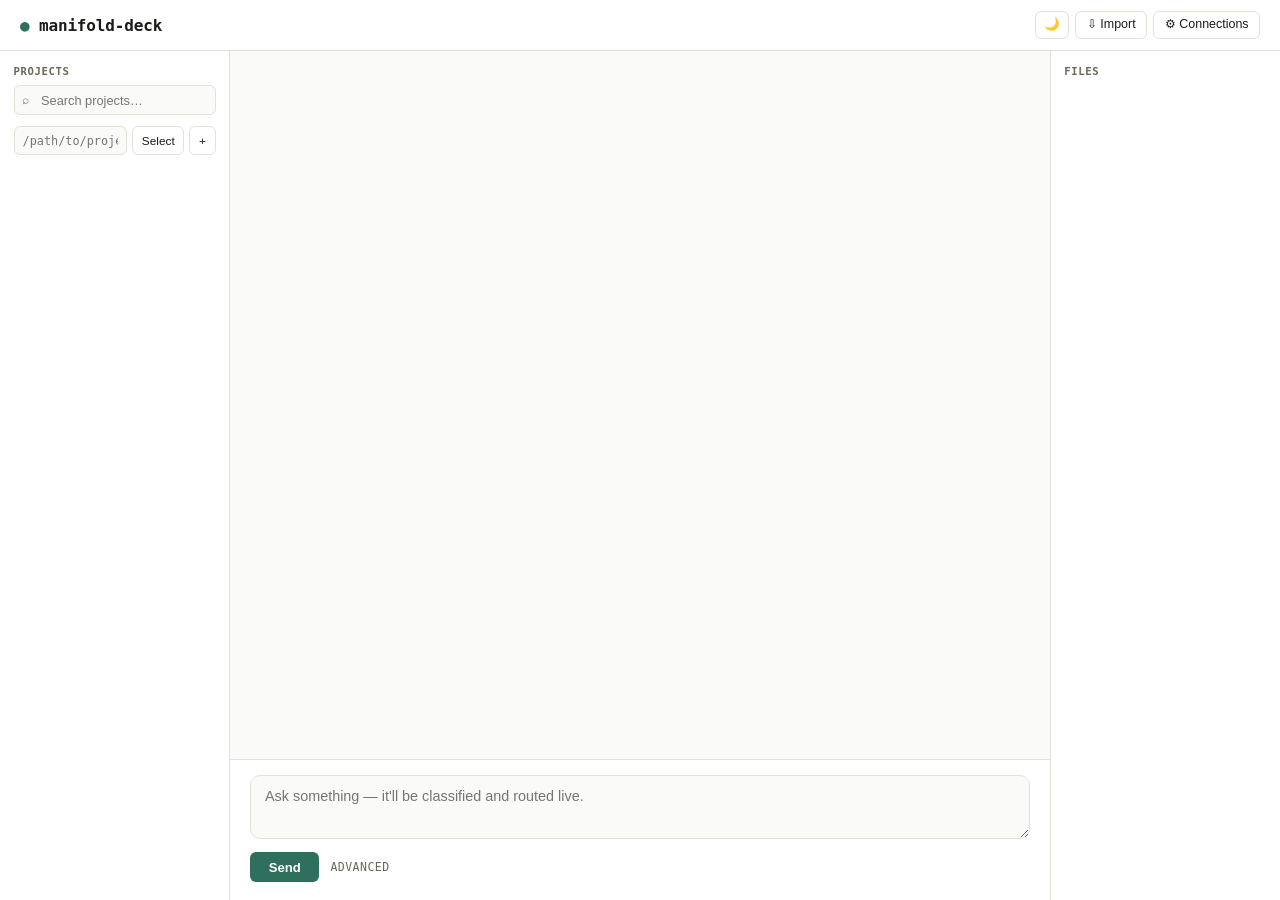
==== commit 0ea3716b: "Fix review findings: dead toggles, touch a11y, keyboard focus, contrast Cross-vendor review of PR #1" ====
--- a/app/templates/dashboard.html
+++ b/app/templates/dashboard.html
@@ -20,6 +20,10 @@
       --text: #1C1B18; --muted: #6B6858;
       --accent: #2F6F5E; --accent-strong: #24594B; --accent-soft: color-mix(in srgb, #2F6F5E 14%, transparent);
       --tier-simple: #5C8A72; --tier-medium: #C1893C; --tier-complex: #B75B3D; --tier-null: #948E7C;
+      /* Darker "ink" shades of the same hues, used only for pill TEXT on a
+         tinted pill background — the base --tier-* vars stay lighter for
+         decorative uses (routing rail) where WCAG text-contrast doesn't apply. */
+      --tier-simple-ink: #486b59; --tier-medium-ink: #87602a; --tier-complex-ink: #9c4e34; --pill-ink: #746f5f;
       --shadow: rgba(28,27,24,.10); --overlay: rgba(28,27,24,.42);
       --font-sans: -apple-system, "Inter", "Helvetica Neue", Helvetica, Arial, sans-serif;
       --font-mono: ui-monospace, "SF Mono", "JetBrains Mono", Menlo, Consolas, monospace;
@@ -34,6 +38,7 @@
         --text: #EDEBE2; --muted: #A19C8A;
         --accent: #4FA189; --accent-strong: #6BBBA2; --accent-soft: color-mix(in srgb, #4FA189 18%, transparent);
         --tier-simple: #7FAF8E; --tier-medium: #DDA85B; --tier-complex: #D0805F; --tier-null: #85806E;
+        --tier-simple-ink: #82b191; --tier-medium-ink: #dda85b; --tier-complex-ink: #d69073; --pill-ink: #948f7e;
         --shadow: rgba(0,0,0,.4); --overlay: rgba(0,0,0,.55);
         color-scheme: dark;
       }
@@ -43,6 +48,7 @@
       --text: #EDEBE2; --muted: #A19C8A;
       --accent: #4FA189; --accent-strong: #6BBBA2; --accent-soft: color-mix(in srgb, #4FA189 18%, transparent);
       --tier-simple: #7FAF8E; --tier-medium: #DDA85B; --tier-complex: #D0805F; --tier-null: #85806E;
+      --tier-simple-ink: #82b191; --tier-medium-ink: #dda85b; --tier-complex-ink: #d69073; --pill-ink: #948f7e;
       --shadow: rgba(0,0,0,.4); --overlay: rgba(0,0,0,.55);
       color-scheme: dark;
     }
@@ -77,7 +83,10 @@
     .hdr-stats .divider { width: 1px; height: .9em; background: var(--border); }
     .hdr-tiers { display: flex; gap: .3rem; flex-wrap: wrap; }
     .hdr-actions { display: flex; align-items: center; gap: .4rem; flex-shrink: 0; }
-    .panel-toggle { display: none; }
+    /* .btn.panel-toggle (not .panel-toggle alone) so this reliably beats the
+       later, equal-specificity `.btn { display: inline-flex }` rule below —
+       otherwise source order makes .btn win and these stay visible on desktop. */
+    .btn.panel-toggle { display: none; }
 
     .btn {
       display: inline-flex; align-items: center; gap: .35rem; background: var(--surface); border: 1px solid var(--border);
@@ -93,11 +102,11 @@
       font-size: .66rem; font-weight: 600; text-transform: uppercase; letter-spacing: .04em;
       font-family: var(--font-mono); white-space: nowrap;
     }
-    .pill-SIMPLE  { background: color-mix(in srgb, var(--tier-simple) 16%, var(--surface));  color: var(--tier-simple); }
-    .pill-MEDIUM  { background: color-mix(in srgb, var(--tier-medium) 16%, var(--surface));  color: var(--tier-medium); }
-    .pill-COMPLEX { background: color-mix(in srgb, var(--tier-complex) 16%, var(--surface)); color: var(--tier-complex); }
+    .pill-SIMPLE  { background: color-mix(in srgb, var(--tier-simple) 16%, var(--surface));  color: var(--tier-simple-ink); }
+    .pill-MEDIUM  { background: color-mix(in srgb, var(--tier-medium) 16%, var(--surface));  color: var(--tier-medium-ink); }
+    .pill-COMPLEX { background: color-mix(in srgb, var(--tier-complex) 16%, var(--surface)); color: var(--tier-complex-ink); }
     .pill-null,
-    .pill-PINNED  { background: transparent; color: var(--muted); border: 1px solid var(--border); }
+    .pill-PINNED  { background: transparent; color: var(--pill-ink); border: 1px solid var(--border); }
     code { background: var(--surface-2); border: 1px solid var(--border); padding: .1rem .35rem; border-radius: 5px; font-size: .85em; font-family: var(--font-mono); }
 
     .layout {
@@ -115,7 +124,7 @@
        otherwise ate the whole viewport on narrow windows). */
     @media (max-width: 900px) {
       .layout { grid-template-columns: 1fr; }
-      .panel-toggle { display: inline-flex; }
+      .btn.panel-toggle { display: inline-flex; }
       .pane-left, .pane-right {
         position: fixed; top: 0; bottom: 0; width: min(82vw, 300px); z-index: 20;
         transition: transform .18s ease; box-shadow: 0 0 40px var(--shadow);
@@ -172,6 +181,11 @@
     }
     .proj-item:hover .proj-delete, .proj-item:focus-within .proj-delete { opacity: 1; }
     .proj-item .proj-delete:hover { background: var(--surface); color: var(--tier-complex); }
+    /* No hover on touch — keep the delete affordance visible/tappable instead
+       of relying on a hover state that touch input can never trigger. */
+    @media (hover: none), (pointer: coarse) {
+      .proj-item .proj-delete { opacity: 1; }
+    }
 
     .add-project { display: flex; gap: .3rem; margin-top: .6rem; }
     .add-project input {
@@ -352,7 +366,7 @@
 <body>
   <header>
     <div class="hdr-left">
-      <button class="btn icon-only panel-toggle" id="toggle-left" title="Projects">☰</button>
+      <button class="btn icon-only panel-toggle" id="toggle-left" title="Projects" aria-label="Toggle projects panel">☰</button>
       <h1><span class="dot">●</span> manifold-deck</h1>
     </div>
     <div class="hdr-stats" id="hdr-stats"></div>
@@ -360,7 +374,7 @@
       <button class="btn icon-only" id="theme-toggle" title="Toggle light/dark theme">🌙</button>
       <button class="btn" id="import-btn" title="Import Claude Code / Codex CLI history from this machine">⇩ Import</button>
       <button class="btn" id="connections-btn" title="Manage connections">⚙ Connections</button>
-      <button class="btn icon-only panel-toggle" id="toggle-right" title="Files">📁</button>
+      <button class="btn icon-only panel-toggle" id="toggle-right" title="Files" aria-label="Toggle files panel">📁</button>
     </div>
   </header>
 
@@ -552,14 +566,20 @@
       : state.projects;
     document.getElementById('project-list').innerHTML = visible.map(p => `
       <div class="proj-item ${p.id === state.activeId ? 'active' : ''}" data-id="${p.id}">
-        <div class="proj-main">
+        <div class="proj-main" tabindex="0" role="button" aria-label="Select project ${esc(p.name)}">
           <div class="proj-name">${esc(p.name)}</div>
           <div class="cwd" title="${esc(p.cwd)}">${esc(p.cwd)}</div>
         </div>
-        <button class="proj-delete" data-id="${p.id}" title="Delete project and its history">🗑</button>
+        <button class="proj-delete" data-id="${p.id}" title="Delete project and its history" aria-label="Delete project ${esc(p.name)}">🗑</button>
       </div>`).join('') || '<div class="empty-state">No projects match.</div>';
-    document.querySelectorAll('.proj-item .proj-main').forEach(el =>
-      el.addEventListener('click', () => selectProject(parseInt(el.closest('.proj-item').dataset.id))));
+    document.querySelectorAll('.proj-item .proj-main').forEach(el => {
+      el.addEventListener('click', () => selectProject(parseInt(el.closest('.proj-item').dataset.id)));
+      el.addEventListener('keydown', e => {
+        if (e.key !== 'Enter' && e.key !== ' ') return;
+        e.preventDefault();
+        selectProject(parseInt(el.closest('.proj-item').dataset.id));
+      });
+    });
     document.querySelectorAll('.proj-delete').forEach(el =>
       el.addEventListener('click', e => { e.stopPropagation(); deleteProject(parseInt(el.dataset.id)); }));
   }
@@ -609,7 +629,7 @@
       <li class="${n.is_dir ? 'dir' : ''}">
         ${n.is_dir
           ? `📁 ${esc(n.name)}`
-          : `📄 <span class="file-name" data-path="${esc(n.path)}">${esc(n.name)}</span>`}
+          : `📄 <span class="file-name" data-path="${esc(n.path)}" tabindex="0" role="button">${esc(n.name)}</span>`}
         ${n.children ? renderFileNode(n.children) : ''}
       </li>`).join('') + '</ul>';
   }
@@ -691,7 +711,9 @@
   async function refreshStats() {
     const s = await fetch('/summary').then(r => r.json());
     const tiers = Object.entries(s.by_tier || {}).map(([t, c]) => {
-      const label = t.toLowerCase() === 'null' ? 'UNSET' : t;
+      // Same "not classified by the router" bucket as the per-message
+      // fallback below — keep the label identical in both places.
+      const label = t.toLowerCase() === 'null' ? 'PINNED' : t;
       return `<span class="pill pill-${t}">${esc(label)} ${c}</span>`;
     }).join('');
     document.getElementById('hdr-stats').innerHTML = `
@@ -716,6 +738,13 @@
   document.getElementById('file-tree').addEventListener('click', e => {
     const el = e.target.closest('.file-name');
     if (el) openFileViewer(el.dataset.path);
+  });
+  document.getElementById('file-tree').addEventListener('keydown', e => {
+    if (e.key !== 'Enter' && e.key !== ' ') return;
+    const el = e.target.closest('.file-name');
+    if (!el) return;
+    e.preventDefault();
+    openFileViewer(el.dataset.path);
   });
 
   async function addProject(cwd) {
@@ -737,11 +766,17 @@
     browsePath = data.path;
     document.getElementById('browse-path').textContent = data.path;
     const rows = [];
-    if (data.parent) rows.push(`<li class="up" data-path="${esc(data.parent)}">.. (up)</li>`);
-    rows.push(...data.dirs.map(d => `<li data-path="${esc(d.path)}">📁 ${esc(d.name)}</li>`));
+    if (data.parent) rows.push(`<li class="up" data-path="${esc(data.parent)}" tabindex="0" role="option">.. (up)</li>`);
+    rows.push(...data.dirs.map(d => `<li data-path="${esc(d.path)}" tabindex="0" role="option">📁 ${esc(d.name)}</li>`));
     document.getElementById('browse-list').innerHTML = rows.join('') || '<li class="up">(no subfolders)</li>';
-    document.querySelectorAll('#browse-list li[data-path]').forEach(el =>
-      el.addEventListener('click', () => loadBrowse(el.dataset.path)));
+    document.querySelectorAll('#browse-list li[data-path]').forEach(el => {
+      el.addEventListener('click', () => loadBrowse(el.dataset.path));
+      el.addEventListener('keydown', e => {
+        if (e.key !== 'Enter' && e.key !== ' ') return;
+        e.preventDefault();
+        loadBrowse(el.dataset.path);
+      });
+    });
   }
 
   const newFolderToggle = document.getElementById('new-folder-toggle');
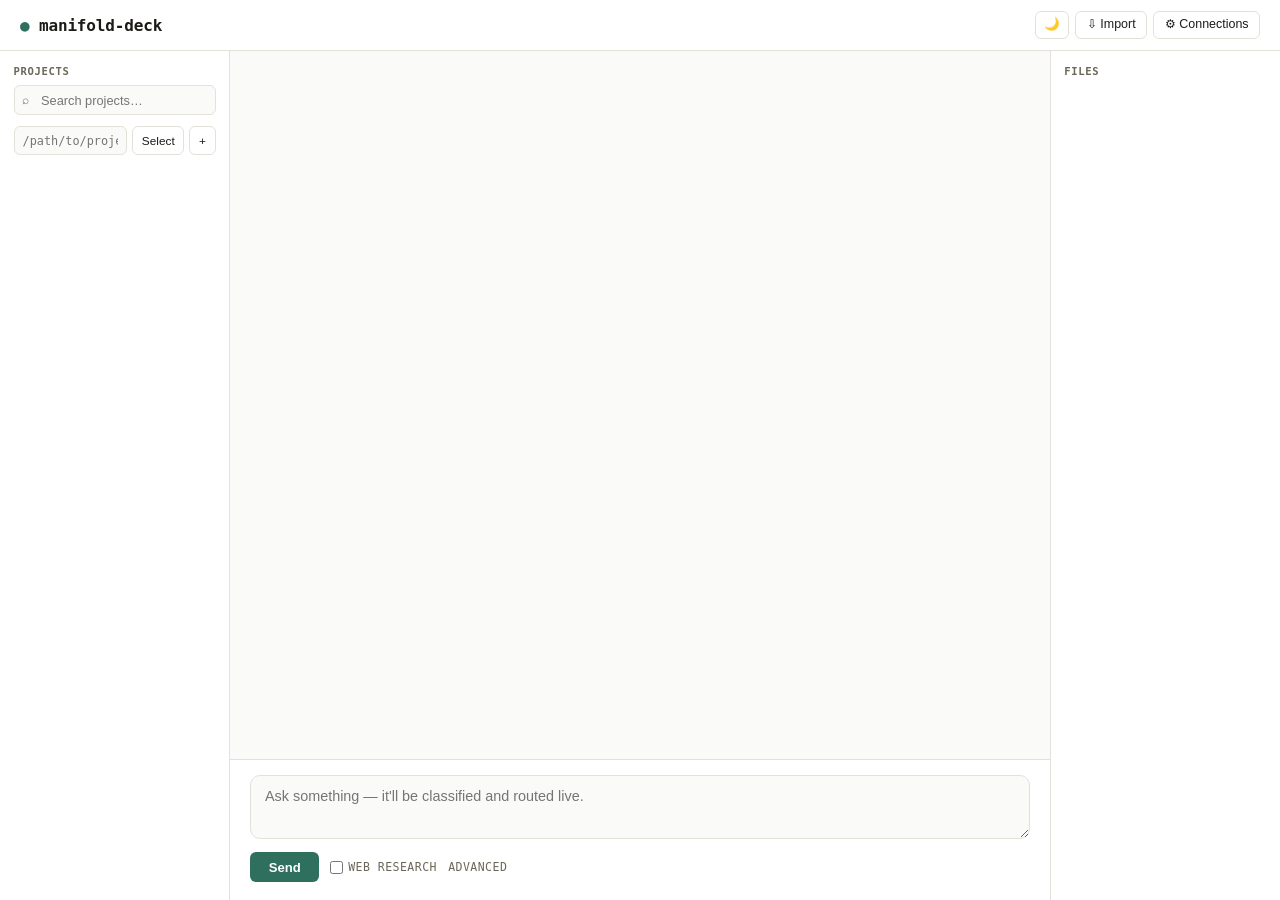
==== commit 209210c2: "Add standalone web-research service (Perplexity-style browsing) Runs as its own opt-in process (./ma" ====
--- a/app/templates/dashboard.html
+++ b/app/templates/dashboard.html
@@ -105,6 +105,7 @@
     .pill-SIMPLE  { background: color-mix(in srgb, var(--tier-simple) 16%, var(--surface));  color: var(--tier-simple-ink); }
     .pill-MEDIUM  { background: color-mix(in srgb, var(--tier-medium) 16%, var(--surface));  color: var(--tier-medium-ink); }
     .pill-COMPLEX { background: color-mix(in srgb, var(--tier-complex) 16%, var(--surface)); color: var(--tier-complex-ink); }
+    .pill-BROWSE  { background: color-mix(in srgb, var(--tier-medium) 16%, var(--surface));  color: var(--tier-medium-ink); }
     .pill-null,
     .pill-PINNED  { background: transparent; color: var(--pill-ink); border: 1px solid var(--border); }
     code { background: var(--surface-2); border: 1px solid var(--border); padding: .1rem .35rem; border-radius: 5px; font-size: .85em; font-family: var(--font-mono); }
@@ -175,16 +176,20 @@
       font-family: var(--font-mono); font-size: .67rem; color: var(--muted);
       overflow: hidden; text-overflow: ellipsis; white-space: nowrap;
     }
-    .proj-item .proj-delete {
+    .proj-item .proj-actions { flex-shrink: 0; display: flex; gap: .05rem; }
+    .proj-item .proj-star, .proj-item .proj-delete {
       flex-shrink: 0; background: none; border: none; color: var(--muted); cursor: pointer;
       font-size: .78rem; padding: .15rem .3rem; border-radius: 4px; line-height: 1; opacity: 0;
     }
+    .proj-item:hover .proj-star, .proj-item:focus-within .proj-star,
     .proj-item:hover .proj-delete, .proj-item:focus-within .proj-delete { opacity: 1; }
+    .proj-item .proj-star.starred { opacity: 1; color: var(--tier-medium); }
+    .proj-item .proj-star:hover { background: var(--surface); color: var(--tier-medium); }
     .proj-item .proj-delete:hover { background: var(--surface); color: var(--tier-complex); }
     /* No hover on touch — keep the delete affordance visible/tappable instead
        of relying on a hover state that touch input can never trigger. */
     @media (hover: none), (pointer: coarse) {
-      .proj-item .proj-delete { opacity: 1; }
+      .proj-item .proj-star, .proj-item .proj-delete { opacity: 1; }
     }
 
     .add-project { display: flex; gap: .3rem; margin-top: .6rem; }
@@ -245,6 +250,13 @@
     .advanced-toggle:hover { color: var(--text); }
     .advanced-row { display: none; gap: .5rem; margin-top: .55rem; }
     .advanced-row.open { display: flex; }
+    .research-toggle {
+      font-size: .72rem; color: var(--muted); font-family: var(--font-mono);
+      text-transform: uppercase; letter-spacing: .04em; display: inline-flex;
+      align-items: center; gap: .3rem; cursor: pointer; user-select: none;
+    }
+    .research-toggle:hover { color: var(--text); }
+    .research-toggle input { margin: 0; cursor: pointer; }
     .advanced-row select {
       background: var(--bg); color: var(--text); border: 1px solid var(--border);
       border-radius: var(--radius-sm); padding: .38rem .55rem; font-size: .76rem; font-family: var(--font-mono);
@@ -400,6 +412,9 @@
         <textarea id="prompt" placeholder="Ask something — it'll be classified and routed live."></textarea>
         <div class="composer-row">
           <button id="send">Send</button>
+          <label class="research-toggle" title="Search the web and synthesize a cited answer, via the standalone browser service (./manifold browser-up)">
+            <input type="checkbox" id="research-mode"> web research
+          </label>
           <span class="advanced-toggle" id="advanced-toggle">advanced</span>
           <span id="status"></span>
         </div>
@@ -559,19 +574,38 @@
     renderProjectList();
   }
 
-  function renderProjectList() {
-    const filter = (state.projectFilter || '').trim().toLowerCase();
-    const visible = filter
-      ? state.projects.filter(p => p.name.toLowerCase().includes(filter) || p.cwd.toLowerCase().includes(filter))
-      : state.projects;
-    document.getElementById('project-list').innerHTML = visible.map(p => `
+  function projItemHtml(p) {
+    return `
       <div class="proj-item ${p.id === state.activeId ? 'active' : ''}" data-id="${p.id}">
         <div class="proj-main" tabindex="0" role="button" aria-label="Select project ${esc(p.name)}">
           <div class="proj-name">${esc(p.name)}</div>
           <div class="cwd" title="${esc(p.cwd)}">${esc(p.cwd)}</div>
         </div>
-        <button class="proj-delete" data-id="${p.id}" title="Delete project and its history" aria-label="Delete project ${esc(p.name)}">🗑</button>
-      </div>`).join('') || '<div class="empty-state">No projects match.</div>';
+        <div class="proj-actions">
+          <button class="proj-star ${p.starred ? 'starred' : ''}" data-id="${p.id}"
+            title="${p.starred ? 'Unstar' : 'Star'}" aria-label="${p.starred ? 'Unstar' : 'Star'} project ${esc(p.name)}">${p.starred ? '★' : '☆'}</button>
+          <button class="proj-delete" data-id="${p.id}" title="Delete project and its history" aria-label="Delete project ${esc(p.name)}">🗑</button>
+        </div>
+      </div>`;
+  }
+
+  function renderProjectList() {
+    const filter = (state.projectFilter || '').trim().toLowerCase();
+    // list_projects() already orders by last_used_at DESC — recency order is
+    // preserved within each group below, not re-sorted here.
+    const visible = filter
+      ? state.projects.filter(p => p.name.toLowerCase().includes(filter) || p.cwd.toLowerCase().includes(filter))
+      : state.projects;
+    const starred = visible.filter(p => p.starred);
+    const rest = visible.filter(p => !p.starred);
+    // The pane's static "Projects" label already covers the whole list —
+    // only the starred subset gets its own label, splitting it out on top.
+    let html = '';
+    if (starred.length) html += '<div class="section-label">★ Starred</div>' + starred.map(projItemHtml).join('');
+    if (starred.length && rest.length) html += '<div style="height:.5rem;"></div>';
+    html += rest.map(projItemHtml).join('');
+    if (!visible.length) html = '<div class="empty-state">No projects match.</div>';
+    document.getElementById('project-list').innerHTML = html;
     document.querySelectorAll('.proj-item .proj-main').forEach(el => {
       el.addEventListener('click', () => selectProject(parseInt(el.closest('.proj-item').dataset.id)));
       el.addEventListener('keydown', e => {
@@ -582,6 +616,18 @@
     });
     document.querySelectorAll('.proj-delete').forEach(el =>
       el.addEventListener('click', e => { e.stopPropagation(); deleteProject(parseInt(el.dataset.id)); }));
+    document.querySelectorAll('.proj-star').forEach(el =>
+      el.addEventListener('click', e => { e.stopPropagation(); toggleStar(parseInt(el.dataset.id)); }));
+  }
+
+  async function toggleStar(id) {
+    const p = state.projects.find(p => p.id === id);
+    if (!p) return;
+    await fetch(`/api/projects/${id}/star`, {
+      method: 'POST', headers: { 'Content-Type': 'application/json' },
+      body: JSON.stringify({ starred: !p.starred }),
+    });
+    await loadProjects();
   }
 
   document.getElementById('project-search').addEventListener('input', e => {
@@ -766,8 +812,8 @@
     browsePath = data.path;
     document.getElementById('browse-path').textContent = data.path;
     const rows = [];
-    if (data.parent) rows.push(`<li class="up" data-path="${esc(data.parent)}" tabindex="0" role="option">.. (up)</li>`);
-    rows.push(...data.dirs.map(d => `<li data-path="${esc(d.path)}" tabindex="0" role="option">📁 ${esc(d.name)}</li>`));
+    if (data.parent) rows.push(`<li class="up" data-path="${esc(data.parent)}" tabindex="0" role="button">.. (up)</li>`);
+    rows.push(...data.dirs.map(d => `<li data-path="${esc(d.path)}" tabindex="0" role="button">📁 ${esc(d.name)}</li>`));
     document.getElementById('browse-list').innerHTML = rows.join('') || '<li class="up">(no subfolders)</li>';
     document.querySelectorAll('#browse-list li[data-path]').forEach(el => {
       el.addEventListener('click', () => loadBrowse(el.dataset.path));
@@ -866,19 +912,25 @@
     const connIdRaw = document.getElementById('backend-override').value;
     const connection_id = connIdRaw ? parseInt(connIdRaw) : null;
     const tier = document.getElementById('tier-override').value || null;
+    const researchMode = document.getElementById('research-mode').checked;
     const prompt = promptEl.value.trim();
     if (!prompt || !state.activeId) return;
 
     sendBtn.disabled = true;
-    statusEl.textContent = 'routing…';
+    statusEl.textContent = researchMode ? 'searching the web…' : 'routing…';
     try {
-      const res = await fetch('/v1/chat/completions', {
-        method: 'POST', headers: { 'Content-Type': 'application/json' },
-        body: JSON.stringify({
-          project_id: state.activeId, connection_id, tier,
-          messages: [{ role: 'user', content: prompt }],
-        }),
-      });
+      const res = researchMode
+        ? await fetch('/api/browse', {
+            method: 'POST', headers: { 'Content-Type': 'application/json' },
+            body: JSON.stringify({ project_id: state.activeId, question: prompt }),
+          })
+        : await fetch('/v1/chat/completions', {
+            method: 'POST', headers: { 'Content-Type': 'application/json' },
+            body: JSON.stringify({
+              project_id: state.activeId, connection_id, tier,
+              messages: [{ role: 'user', content: prompt }],
+            }),
+          });
       if (!res.ok) throw new Error(await res.text());
       promptEl.value = '';
       statusEl.textContent = '';
